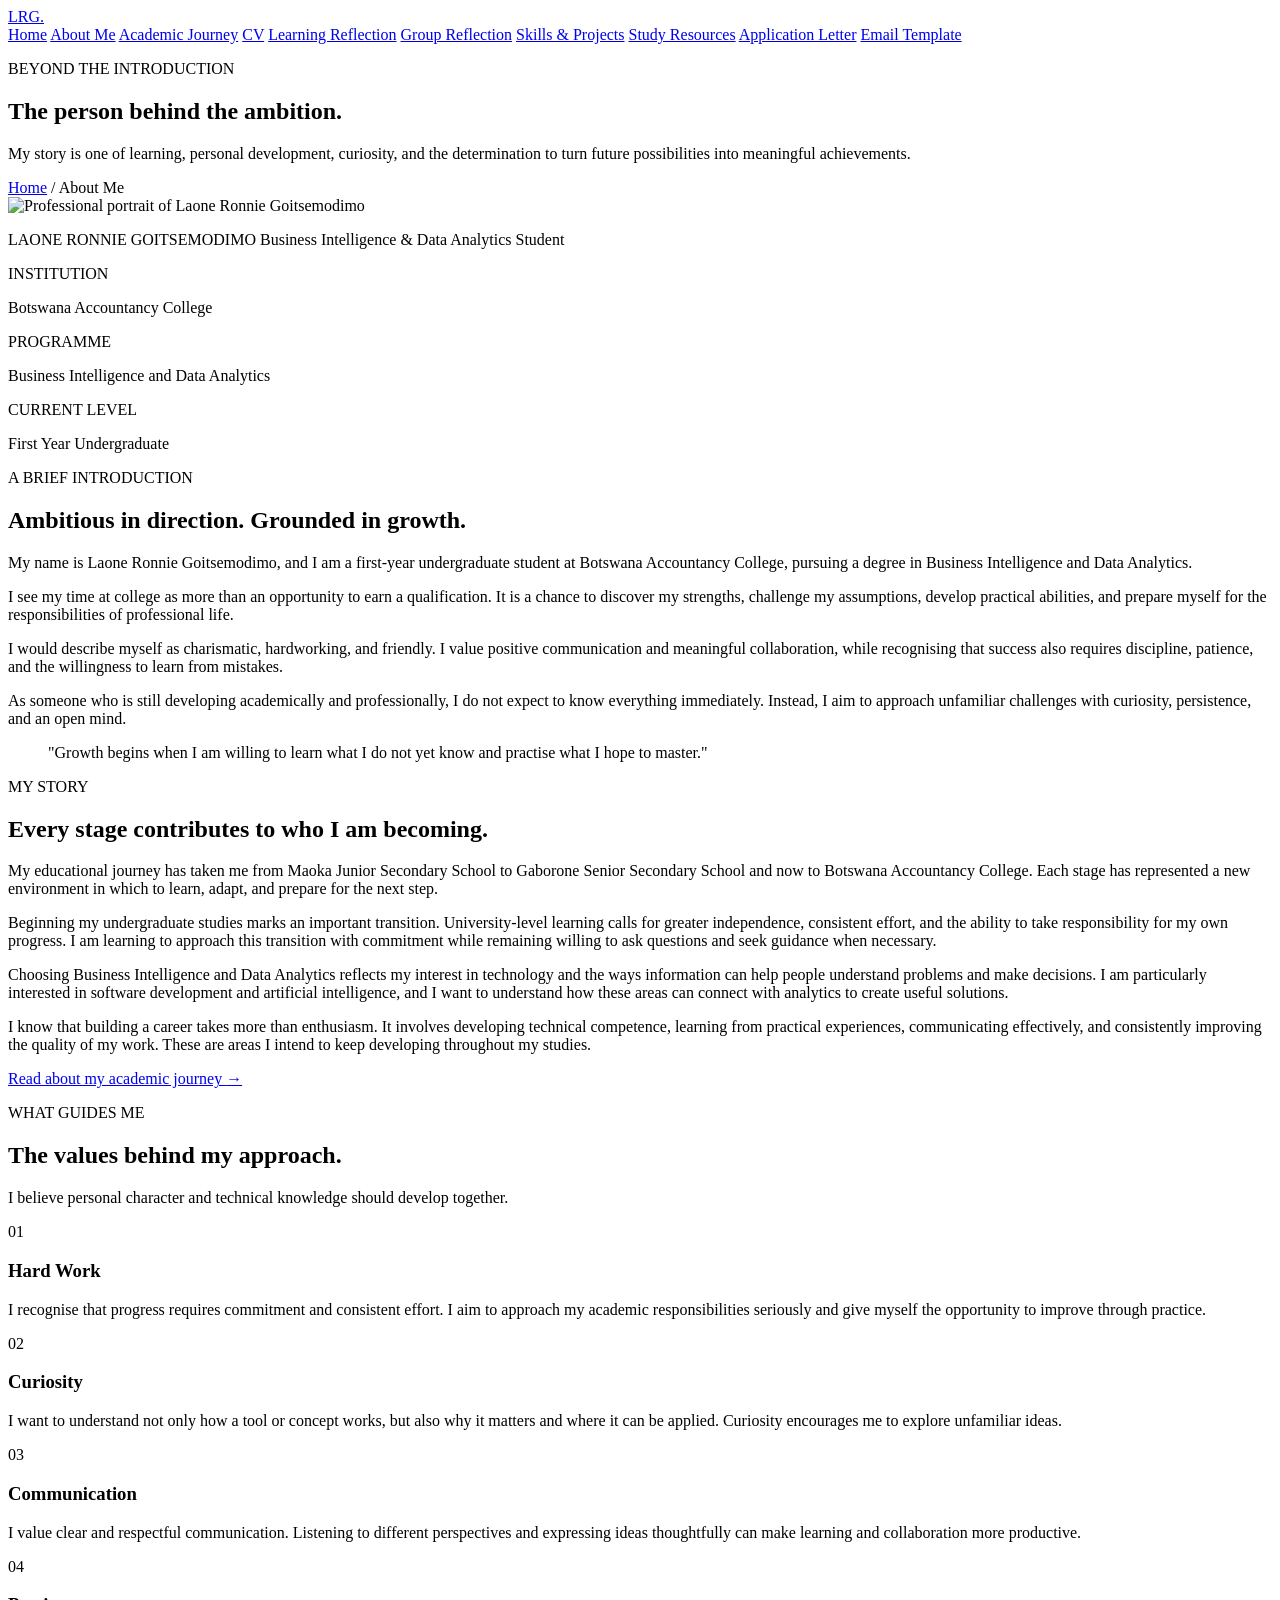
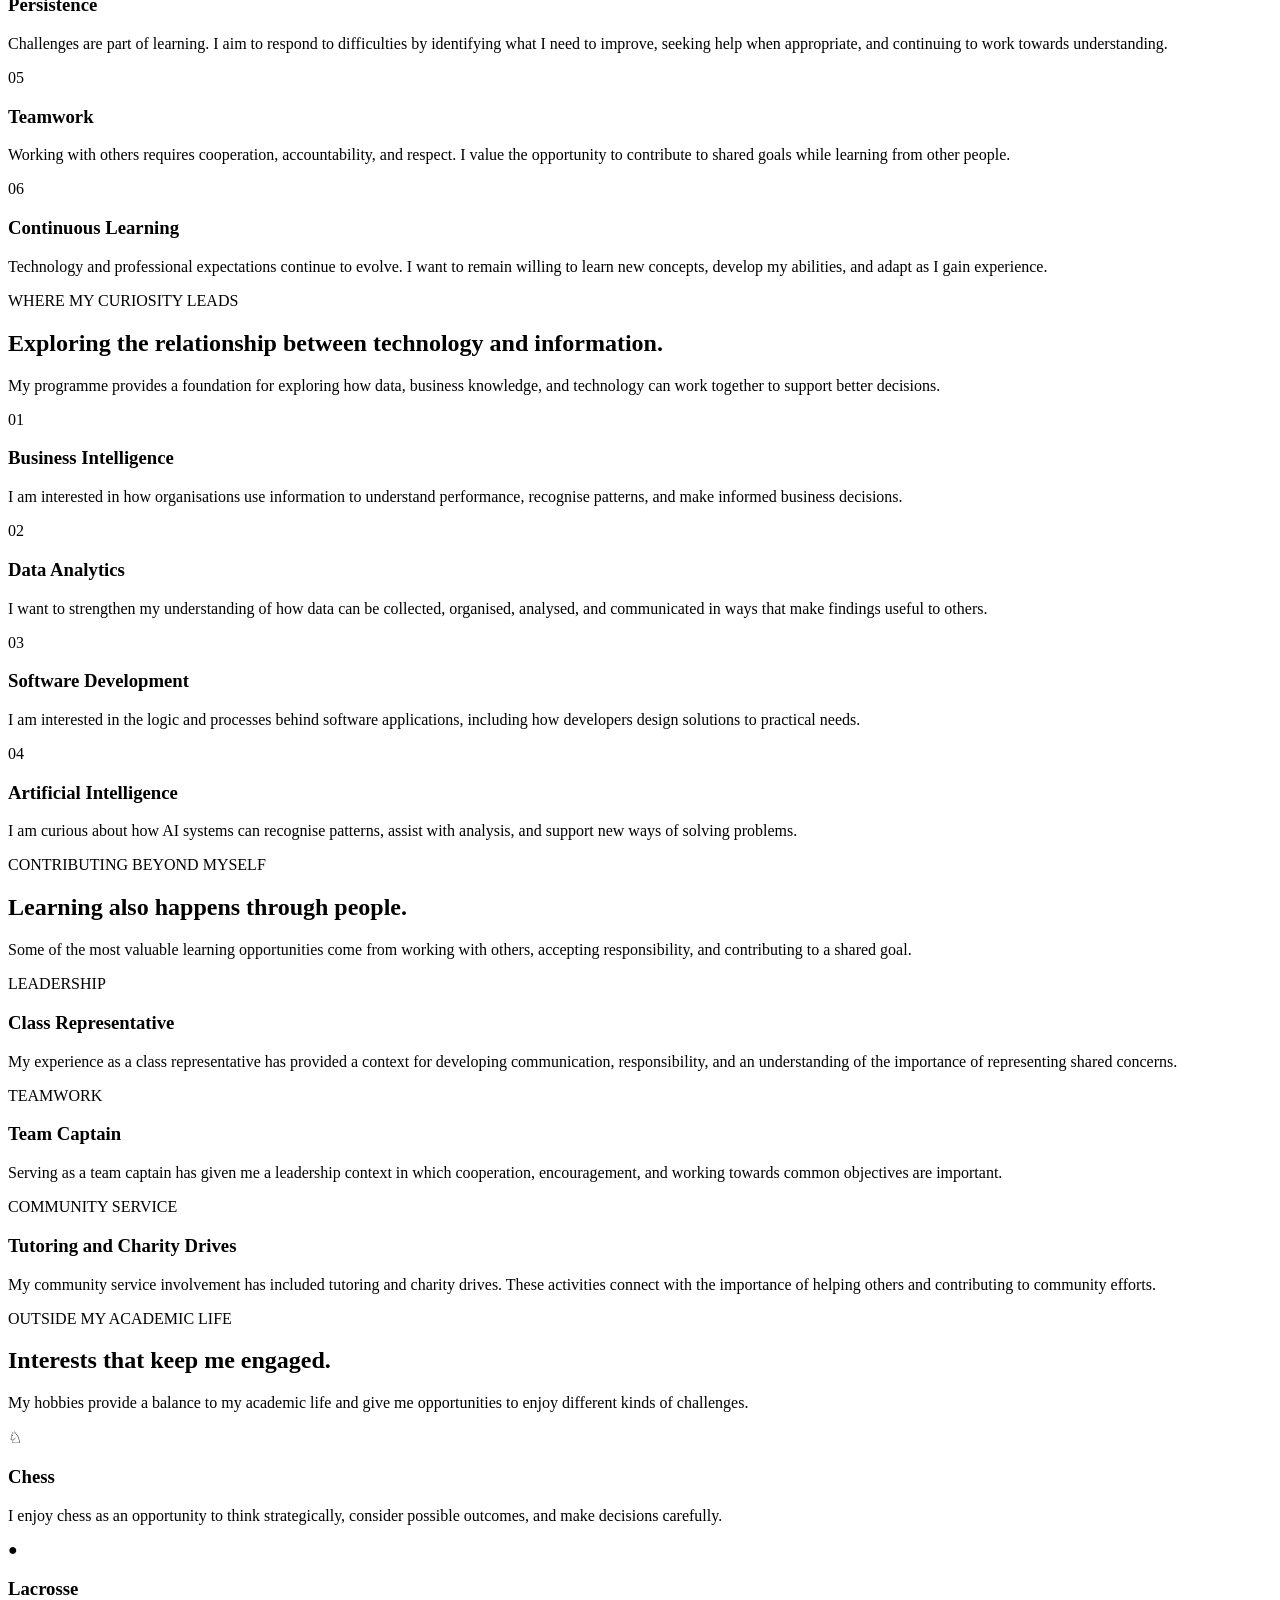
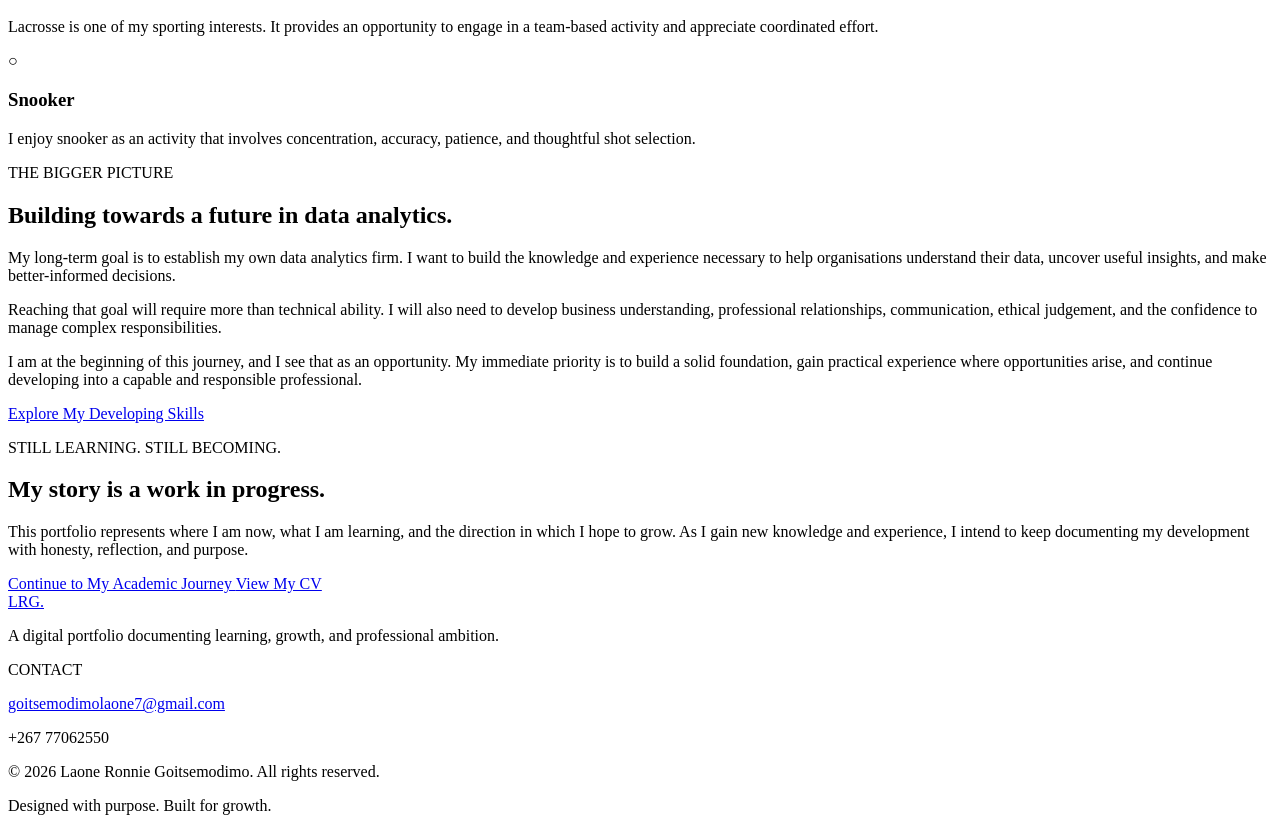
==== about.html @ b662e163 "Create about.html" ====
<!DOCTYPE html>
<html lang="en">
<head>
    <meta charset="UTF-8">
    <meta name="viewport" content="width=device-width, initial-scale=1.0">

    <meta name="description"
          content="Learn more about Laone Ronnie Goitsemodimo, his background, values, education, interests, leadership, and ambitions in data analytics.">

    <meta name="author" content="Laone Ronnie Goitsemodimo">

    <title>About Me | Laone R. Goitsemodimo</title>

    <link rel="stylesheet" href="style.css">
</head>

<body>

    <!-- ================= HEADER & NAVIGATION ================= -->

    <header class="site-header">

        <div class="container header-container">

            <a href="index.html" class="brand" aria-label="Laone Goitsemodimo Home">
                LRG<span>.</span>
            </a>

            <nav class="main-navigation" aria-label="Main navigation">

                <a href="index.html">Home</a>
                <a href="about.html" class="active" aria-current="page">About Me</a>
                <a href="academic-journey.html">Academic Journey</a>
                <a href="cv.html">CV</a>
                <a href="blog.html">Learning Reflection</a>
                <a href="group-reflection.html">Group Reflection</a>
                <a href="skills-projects.html">Skills &amp; Projects</a>
                <a href="study-resources.html">Study Resources</a>
                <a href="application-letter.html">Application Letter</a>
                <a href="email-template.html">Email Template</a>

            </nav>

        </div>

    </header>


    <!-- ================= PAGE INTRODUCTION ================= -->

    <main>

        <section class="page-hero about-hero">

            <div class="container">

                <p class="eyebrow">BEYOND THE INTRODUCTION</p>

                <h1>
                    The person behind
                    <span>the ambition.</span>
                </h1>

                <p class="page-intro">
                    My story is one of learning, personal development,
                    curiosity, and the determination to turn future
                    possibilities into meaningful achievements.
                </p>

                <div class="breadcrumb">
                    <a href="index.html">Home</a>
                    <span aria-hidden="true">/</span>
                    <span>About Me</span>
                </div>

            </div>

        </section>


        <!-- ================= PERSONAL PROFILE ================= -->

        <section class="section about-profile-section">

            <div class="container about-profile-grid">

                <div class="about-photo-column">

                    <div class="about-photo-frame">

                        <img
                            src="images/laone-profile.jpg"
                            alt="Professional portrait of Laone Ronnie Goitsemodimo"
                            class="profile-image"
                        >

                    </div>

                    <div class="photo-caption">

                        <span class="gold-line"></span>

                        <p>
                            LAONE RONNIE GOITSEMODIMO
                            <span>Business Intelligence &amp; Data Analytics Student</span>
                        </p>

                    </div>

                    <div class="profile-facts">

                        <div class="profile-fact">
                            <span class="fact-label">INSTITUTION</span>
                            <p>Botswana Accountancy College</p>
                        </div>

                        <div class="profile-fact">
                            <span class="fact-label">PROGRAMME</span>
                            <p>Business Intelligence and Data Analytics</p>
                        </div>

                        <div class="profile-fact">
                            <span class="fact-label">CURRENT LEVEL</span>
                            <p>First Year Undergraduate</p>
                        </div>

                    </div>

                </div>


                <div class="about-profile-content">

                    <p class="eyebrow">A BRIEF INTRODUCTION</p>

                    <h2>
                        Ambitious in direction.
                        <span>Grounded in growth.</span>
                    </h2>

                    <p>
                        My name is Laone Ronnie Goitsemodimo, and I am a
                        first-year undergraduate student at Botswana
                        Accountancy College, pursuing a degree in Business
                        Intelligence and Data Analytics.
                    </p>

                    <p>
                        I see my time at college as more than an opportunity
                        to earn a qualification. It is a chance to discover
                        my strengths, challenge my assumptions, develop
                        practical abilities, and prepare myself for the
                        responsibilities of professional life.
                    </p>

                    <p>
                        I would describe myself as charismatic, hardworking,
                        and friendly. I value positive communication and
                        meaningful collaboration, while recognising that
                        success also requires discipline, patience, and the
                        willingness to learn from mistakes.
                    </p>

                    <p>
                        As someone who is still developing academically and
                        professionally, I do not expect to know everything
                        immediately. Instead, I aim to approach unfamiliar
                        challenges with curiosity, persistence, and an
                        open mind.
                    </p>

                    <blockquote class="about-quote">
                        "Growth begins when I am willing to learn what
                        I do not yet know and practise what I hope to master."
                    </blockquote>

                </div>

            </div>

        </section>


        <!-- ================= MY STORY ================= -->

        <section class="section story-section">

            <div class="container story-container">

                <div class="section-heading">

                    <p class="eyebrow">MY STORY</p>

                    <h2>
                        Every stage contributes
                        <span>to who I am becoming.</span>
                    </h2>

                </div>

                <div class="story-content">

                    <p>
                        My educational journey has taken me from Maoka Junior
                        Secondary School to Gaborone Senior Secondary School
                        and now to Botswana Accountancy College. Each stage
                        has represented a new environment in which to learn,
                        adapt, and prepare for the next step.
                    </p>

                    <p>
                        Beginning my undergraduate studies marks an important
                        transition. University-level learning calls for
                        greater independence, consistent effort, and the
                        ability to take responsibility for my own progress.
                        I am learning to approach this transition with
                        commitment while remaining willing to ask questions
                        and seek guidance when necessary.
                    </p>

                    <p>
                        Choosing Business Intelligence and Data Analytics
                        reflects my interest in technology and the ways
                        information can help people understand problems
                        and make decisions. I am particularly interested
                        in software development and artificial intelligence,
                        and I want to understand how these areas can connect
                        with analytics to create useful solutions.
                    </p>

                    <p>
                        I know that building a career takes more than
                        enthusiasm. It involves developing technical
                        competence, learning from practical experiences,
                        communicating effectively, and consistently
                        improving the quality of my work. These are areas
                        I intend to keep developing throughout my studies.
                    </p>

                    <a href="academic-journey.html" class="text-link">
                        Read about my academic journey
                        <span aria-hidden="true">&rarr;</span>
                    </a>

                </div>

            </div>

        </section>


        <!-- ================= PERSONAL VALUES ================= -->

        <section class="section values-section">

            <div class="container">

                <div class="section-header">

                    <div>

                        <p class="eyebrow">WHAT GUIDES ME</p>

                        <h2>
                            The values behind
                            <span>my approach.</span>
                        </h2>

                    </div>

                    <p class="section-intro">
                        I believe personal character and technical knowledge
                        should develop together.
                    </p>

                </div>


                <div class="values-grid">

                    <article class="value-card">

                        <span class="value-number">01</span>

                        <h3>Hard Work</h3>

                        <p>
                            I recognise that progress requires commitment
                            and consistent effort. I aim to approach my
                            academic responsibilities seriously and give
                            myself the opportunity to improve through practice.
                        </p>

                    </article>


                    <article class="value-card">

                        <span class="value-number">02</span>

                        <h3>Curiosity</h3>

                        <p>
                            I want to understand not only how a tool or
                            concept works, but also why it matters and
                            where it can be applied. Curiosity encourages
                            me to explore unfamiliar ideas.
                        </p>

                    </article>


                    <article class="value-card">

                        <span class="value-number">03</span>

                        <h3>Communication</h3>

                        <p>
                            I value clear and respectful communication.
                            Listening to different perspectives and
                            expressing ideas thoughtfully can make
                            learning and collaboration more productive.
                        </p>

                    </article>


                    <article class="value-card">

                        <span class="value-number">04</span>

                        <h3>Persistence</h3>

                        <p>
                            Challenges are part of learning. I aim to
                            respond to difficulties by identifying what
                            I need to improve, seeking help when appropriate,
                            and continuing to work towards understanding.
                        </p>

                    </article>


                    <article class="value-card">

                        <span class="value-number">05</span>

                        <h3>Teamwork</h3>

                        <p>
                            Working with others requires cooperation,
                            accountability, and respect. I value the
                            opportunity to contribute to shared goals
                            while learning from other people.
                        </p>

                    </article>


                    <article class="value-card">

                        <span class="value-number">06</span>

                        <h3>Continuous Learning</h3>

                        <p>
                            Technology and professional expectations
                            continue to evolve. I want to remain willing
                            to learn new concepts, develop my abilities,
                            and adapt as I gain experience.
                        </p>

                    </article>

                </div>

            </div>

        </section>


        <!-- ================= ACADEMIC & TECHNICAL INTERESTS ================= -->

        <section class="section interests-detail-section">

            <div class="container interests-detail-grid">

                <div class="interests-detail-heading">

                    <p class="eyebrow">WHERE MY CURIOSITY LEADS</p>

                    <h2>
                        Exploring the relationship between
                        <span>technology and information.</span>
                    </h2>

                    <p>
                        My programme provides a foundation for exploring
                        how data, business knowledge, and technology can
                        work together to support better decisions.
                    </p>

                </div>


                <div class="interest-detail-list">

                    <article class="interest-detail">

                        <div class="detail-marker">01</div>

                        <div>

                            <h3>Business Intelligence</h3>

                            <p>
                                I am interested in how organisations use
                                information to understand performance,
                                recognise patterns, and make informed
                                business decisions.
                            </p>

                        </div>

                    </article>


                    <article class="interest-detail">

                        <div class="detail-marker">02</div>

                        <div>

                            <h3>Data Analytics</h3>

                            <p>
                                I want to strengthen my understanding of
                                how data can be collected, organised,
                                analysed, and communicated in ways that
                                make findings useful to others.
                            </p>

                        </div>

                    </article>


                    <article class="interest-detail">

                        <div class="detail-marker">03</div>

                        <div>

                            <h3>Software Development</h3>

                            <p>
                                I am interested in the logic and processes
                                behind software applications, including
                                how developers design solutions to
                                practical needs.
                            </p>

                        </div>

                    </article>


                    <article class="interest-detail">

                        <div class="detail-marker">04</div>

                        <div>

                            <h3>Artificial Intelligence</h3>

                            <p>
                                I am curious about how AI systems can
                                recognise patterns, assist with analysis,
                                and support new ways of solving problems.
                            </p>

                        </div>

                    </article>

                </div>

            </div>

        </section>


        <!-- ================= LEADERSHIP & COMMUNITY ================= -->

        <section class="section contribution-section">

            <div class="container contribution-grid">

                <div class="contribution-intro">

                    <p class="eyebrow">CONTRIBUTING BEYOND MYSELF</p>

                    <h2>
                        Learning also happens
                        <span>through people.</span>
                    </h2>

                    <p>
                        Some of the most valuable learning opportunities
                        come from working with others, accepting
                        responsibility, and contributing to a shared goal.
                    </p>

                </div>


                <div class="contribution-cards">

                    <article class="contribution-card">

                        <span class="contribution-tag">LEADERSHIP</span>

                        <h3>Class Representative</h3>

                        <p>
                            My experience as a class representative has
                            provided a context for developing communication,
                            responsibility, and an understanding of the
                            importance of representing shared concerns.
                        </p>

                    </article>


                    <article class="contribution-card">

                        <span class="contribution-tag">TEAMWORK</span>

                        <h3>Team Captain</h3>

                        <p>
                            Serving as a team captain has given me a
                            leadership context in which cooperation,
                            encouragement, and working towards common
                            objectives are important.
                        </p>

                    </article>


                    <article class="contribution-card">

                        <span class="contribution-tag">COMMUNITY SERVICE</span>

                        <h3>Tutoring and Charity Drives</h3>

                        <p>
                            My community service involvement has included
                            tutoring and charity drives. These activities
                            connect with the importance of helping others
                            and contributing to community efforts.
                        </p>

                    </article>

                </div>

            </div>

        </section>


        <!-- ================= PERSONAL INTERESTS ================= -->

        <section class="section personal-interests-section">

            <div class="container">

                <div class="section-heading">

                    <p class="eyebrow">OUTSIDE MY ACADEMIC LIFE</p>

                    <h2>
                        Interests that keep
                        <span>me engaged.</span>
                    </h2>

                    <p class="section-intro">
                        My hobbies provide a balance to my academic life
                        and give me opportunities to enjoy different
                        kinds of challenges.
                    </p>

                </div>


                <div class="personal-hobbies-grid">

                    <article class="personal-hobby-card">

                        <div class="hobby-symbol" aria-hidden="true">
                            &#9816;
                        </div>

                        <h3>Chess</h3>

                        <p>
                            I enjoy chess as an opportunity to think
                            strategically, consider possible outcomes,
                            and make decisions carefully.
                        </p>

                    </article>


                    <article class="personal-hobby-card">

                        <div class="hobby-symbol" aria-hidden="true">
                            &#9679;
                        </div>

                        <h3>Lacrosse</h3>

                        <p>
                            Lacrosse is one of my sporting interests.
                            It provides an opportunity to engage in a
                            team-based activity and appreciate coordinated
                            effort.
                        </p>

                    </article>


                    <article class="personal-hobby-card">

                        <div class="hobby-symbol" aria-hidden="true">
                            &#9675;
                        </div>

                        <h3>Snooker</h3>

                        <p>
                            I enjoy snooker as an activity that involves
                            concentration, accuracy, patience, and
                            thoughtful shot selection.
                        </p>

                    </article>

                </div>

            </div>

        </section>


        <!-- ================= FUTURE AMBITIONS ================= -->

        <section class="career-section about-career-section">

            <div class="container career-container">

                <div class="career-label">
                    <span class="gold-line"></span>
                    <p>THE BIGGER PICTURE</p>
                </div>

                <h2>
                    Building towards a future
                    <span>in data analytics.</span>
                </h2>

                <p>
                    My long-term goal is to establish my own data analytics
                    firm. I want to build the knowledge and experience
                    necessary to help organisations understand their data,
                    uncover useful insights, and make better-informed
                    decisions.
                </p>

                <p>
                    Reaching that goal will require more than technical
                    ability. I will also need to develop business
                    understanding, professional relationships, communication,
                    ethical judgement, and the confidence to manage
                    complex responsibilities.
                </p>

                <p>
                    I am at the beginning of this journey, and I see that
                    as an opportunity. My immediate priority is to build
                    a solid foundation, gain practical experience where
                    opportunities arise, and continue developing into
                    a capable and responsible professional.
                </p>

                <a href="skills-projects.html" class="btn btn-light">
                    Explore My Developing Skills
                </a>

            </div>

        </section>


        <!-- ================= CLOSING STATEMENT ================= -->

        <section class="section closing-section">

            <div class="container closing-container">

                <p class="eyebrow">STILL LEARNING. STILL BECOMING.</p>

                <h2>
                    My story is a work in progress.
                </h2>

                <p>
                    This portfolio represents where I am now, what I am
                    learning, and the direction in which I hope to grow.
                    As I gain new knowledge and experience, I intend to
                    keep documenting my development with honesty,
                    reflection, and purpose.
                </p>

                <div class="closing-actions">

                    <a href="academic-journey.html" class="btn btn-primary">
                        Continue to My Academic Journey
                    </a>

                    <a href="cv.html" class="btn btn-secondary">
                        View My CV
                    </a>

                </div>

            </div>

        </section>

    </main>


    <!-- ================= FOOTER ================= -->

    <footer class="site-footer">

        <div class="container footer-container">

            <div class="footer-brand">

                <a href="index.html" class="brand">
                    LRG<span>.</span>
                </a>

                <p>
                    A digital portfolio documenting learning,
                    growth, and professional ambition.
                </p>

            </div>


            <div class="footer-contact">

                <p class="footer-label">CONTACT</p>

                <a href="mailto:goitsemodimolaone7@gmail.com">
                    goitsemodimolaone7@gmail.com
                </a>

                <p>+267 77062550</p>

            </div>


            <div class="footer-bottom">

                <p>
                    &copy; <span id="current-year">2026</span>
                    Laone Ronnie Goitsemodimo. All rights reserved.
                </p>

                <p>
                    Designed with purpose. Built for growth.
                </p>

            </div>

        </div>

    </footer>


    <!-- Updates the copyright year automatically. -->

    <script>
        document.getElementById("current-year").textContent =
            new Date().getFullYear();
    </script>

</body>
</html>
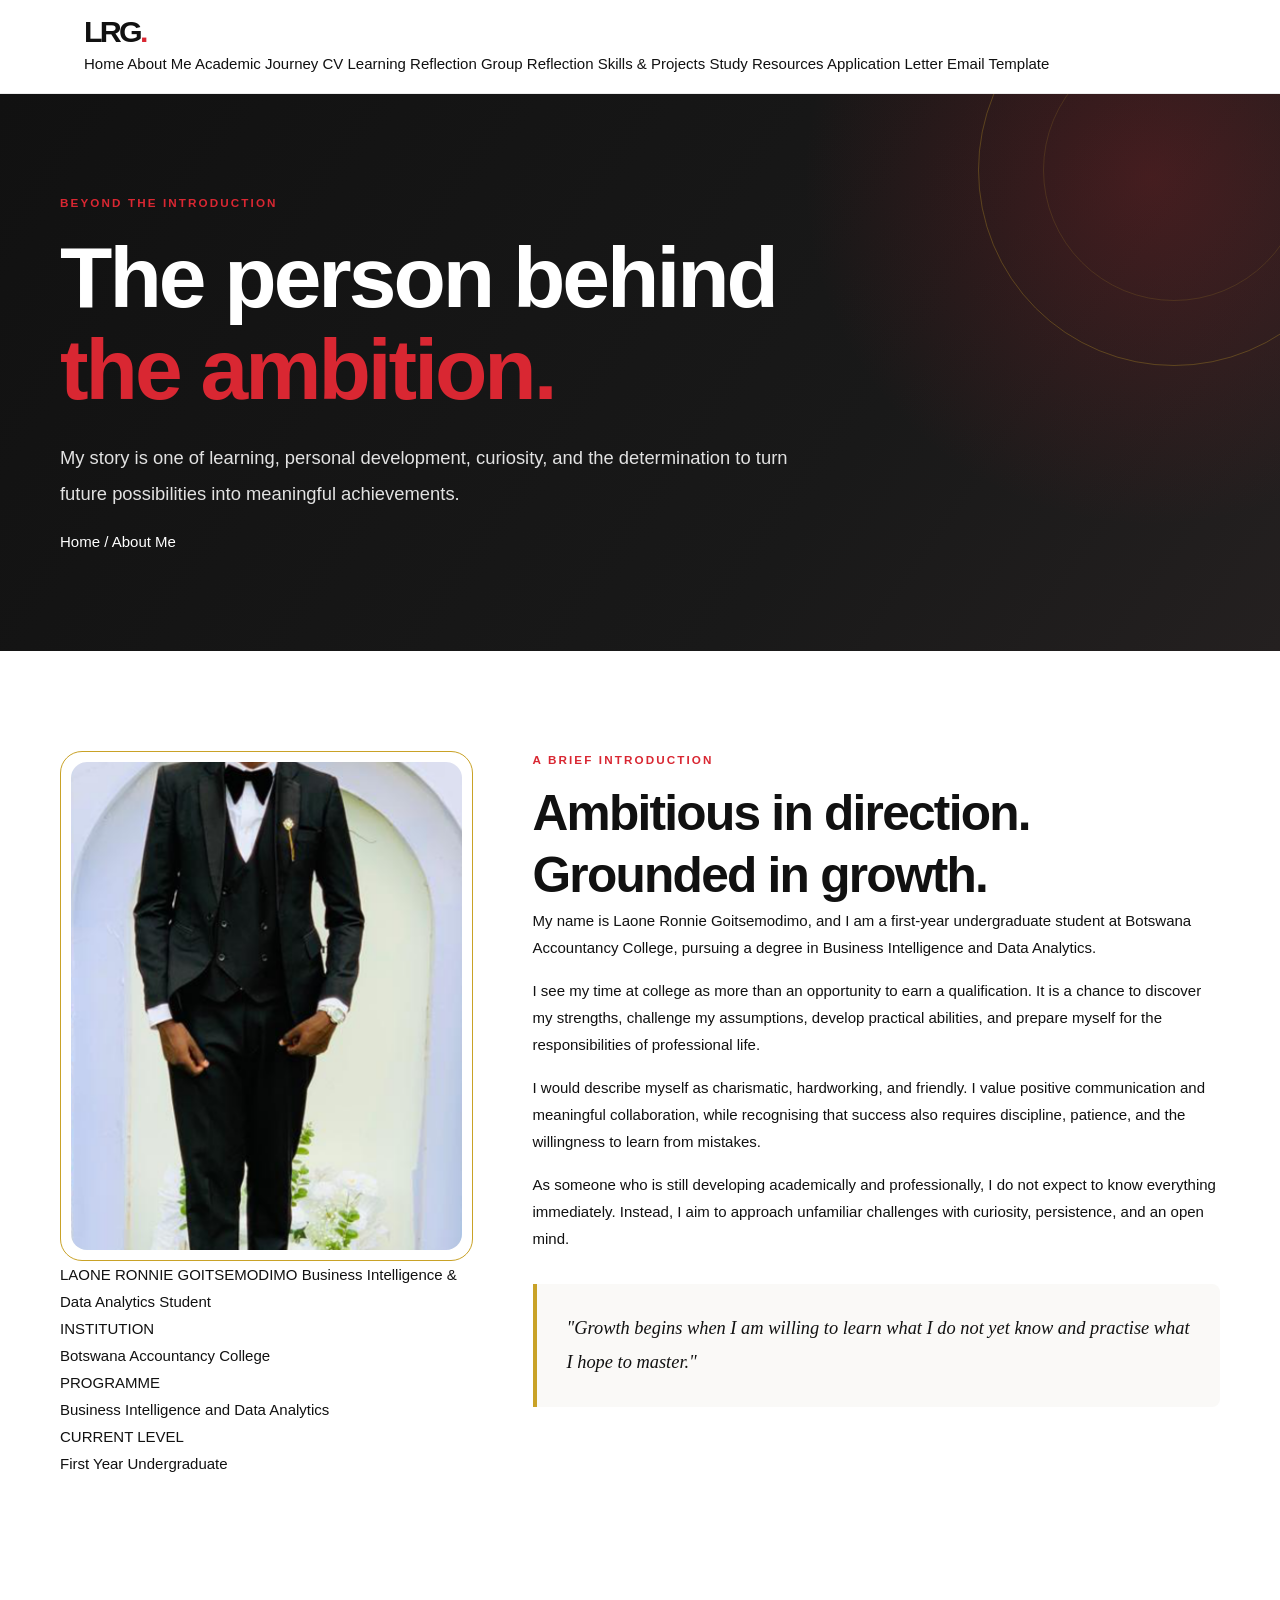
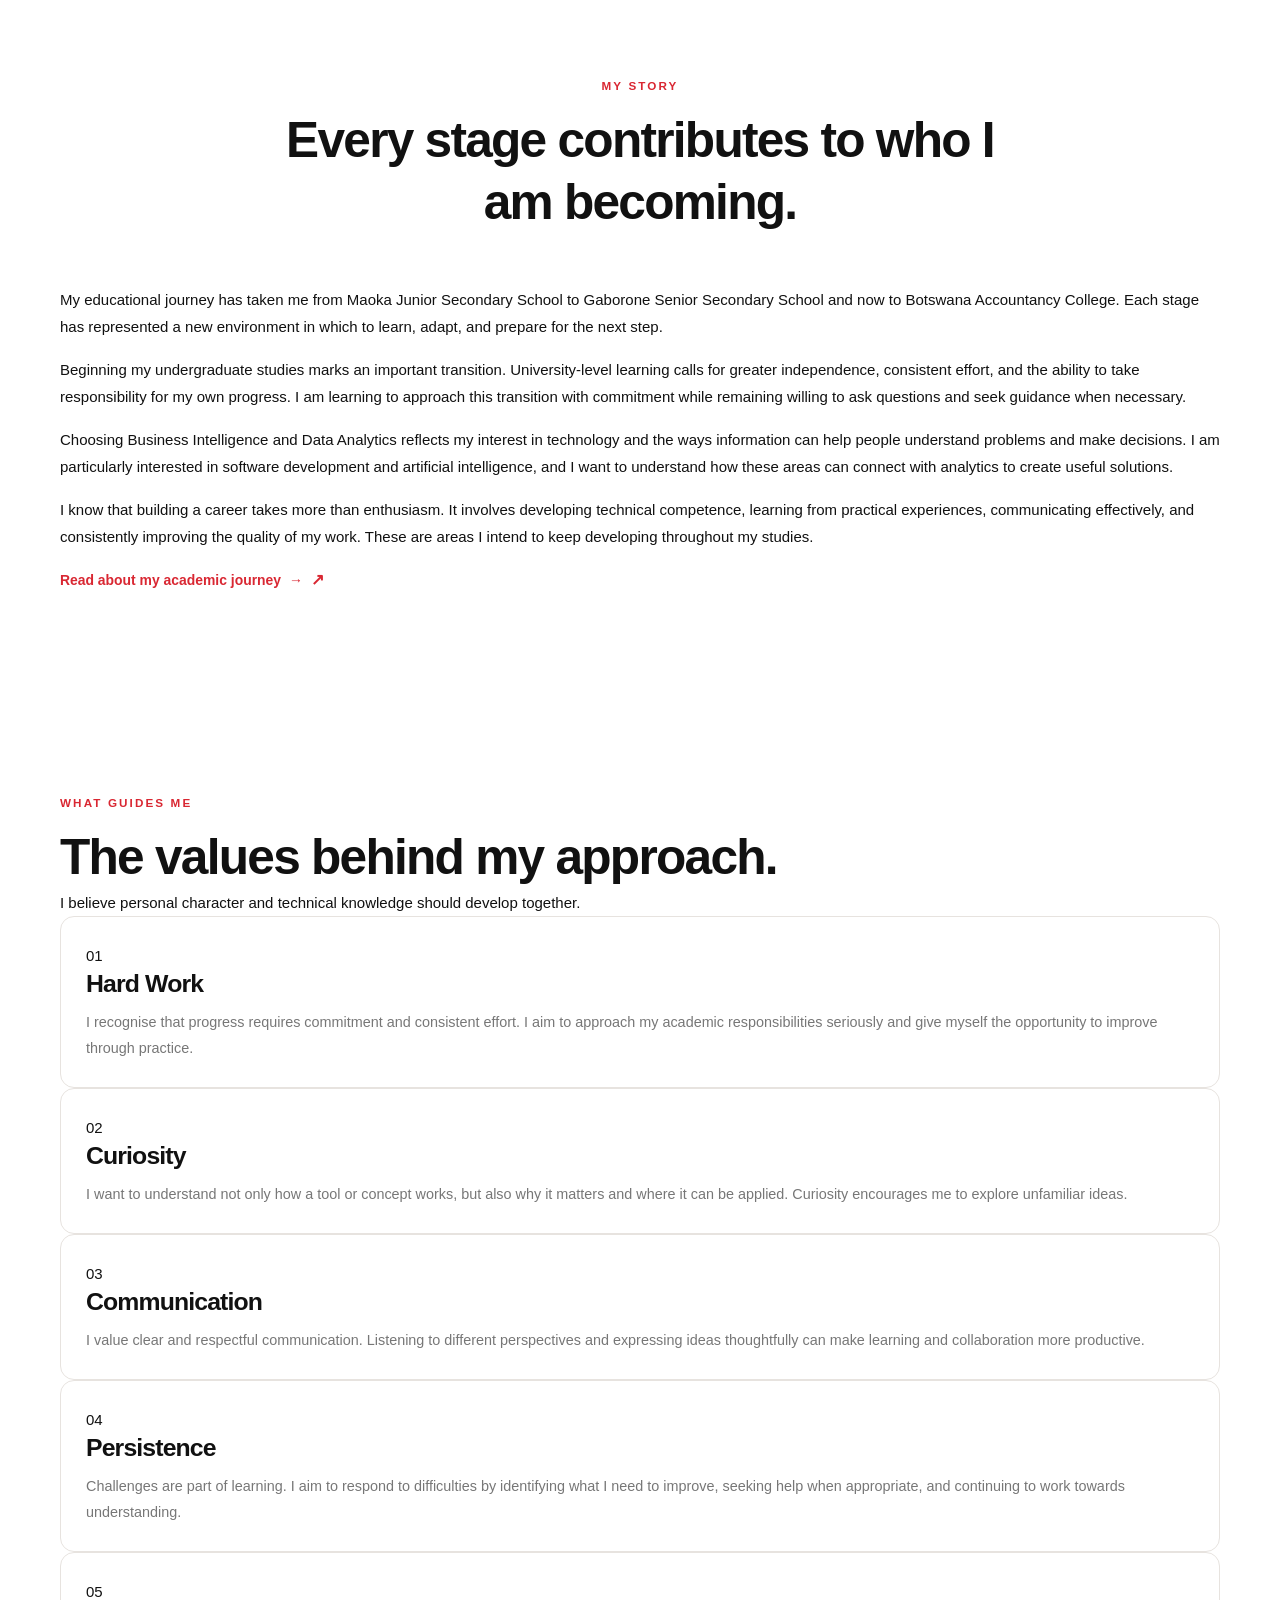
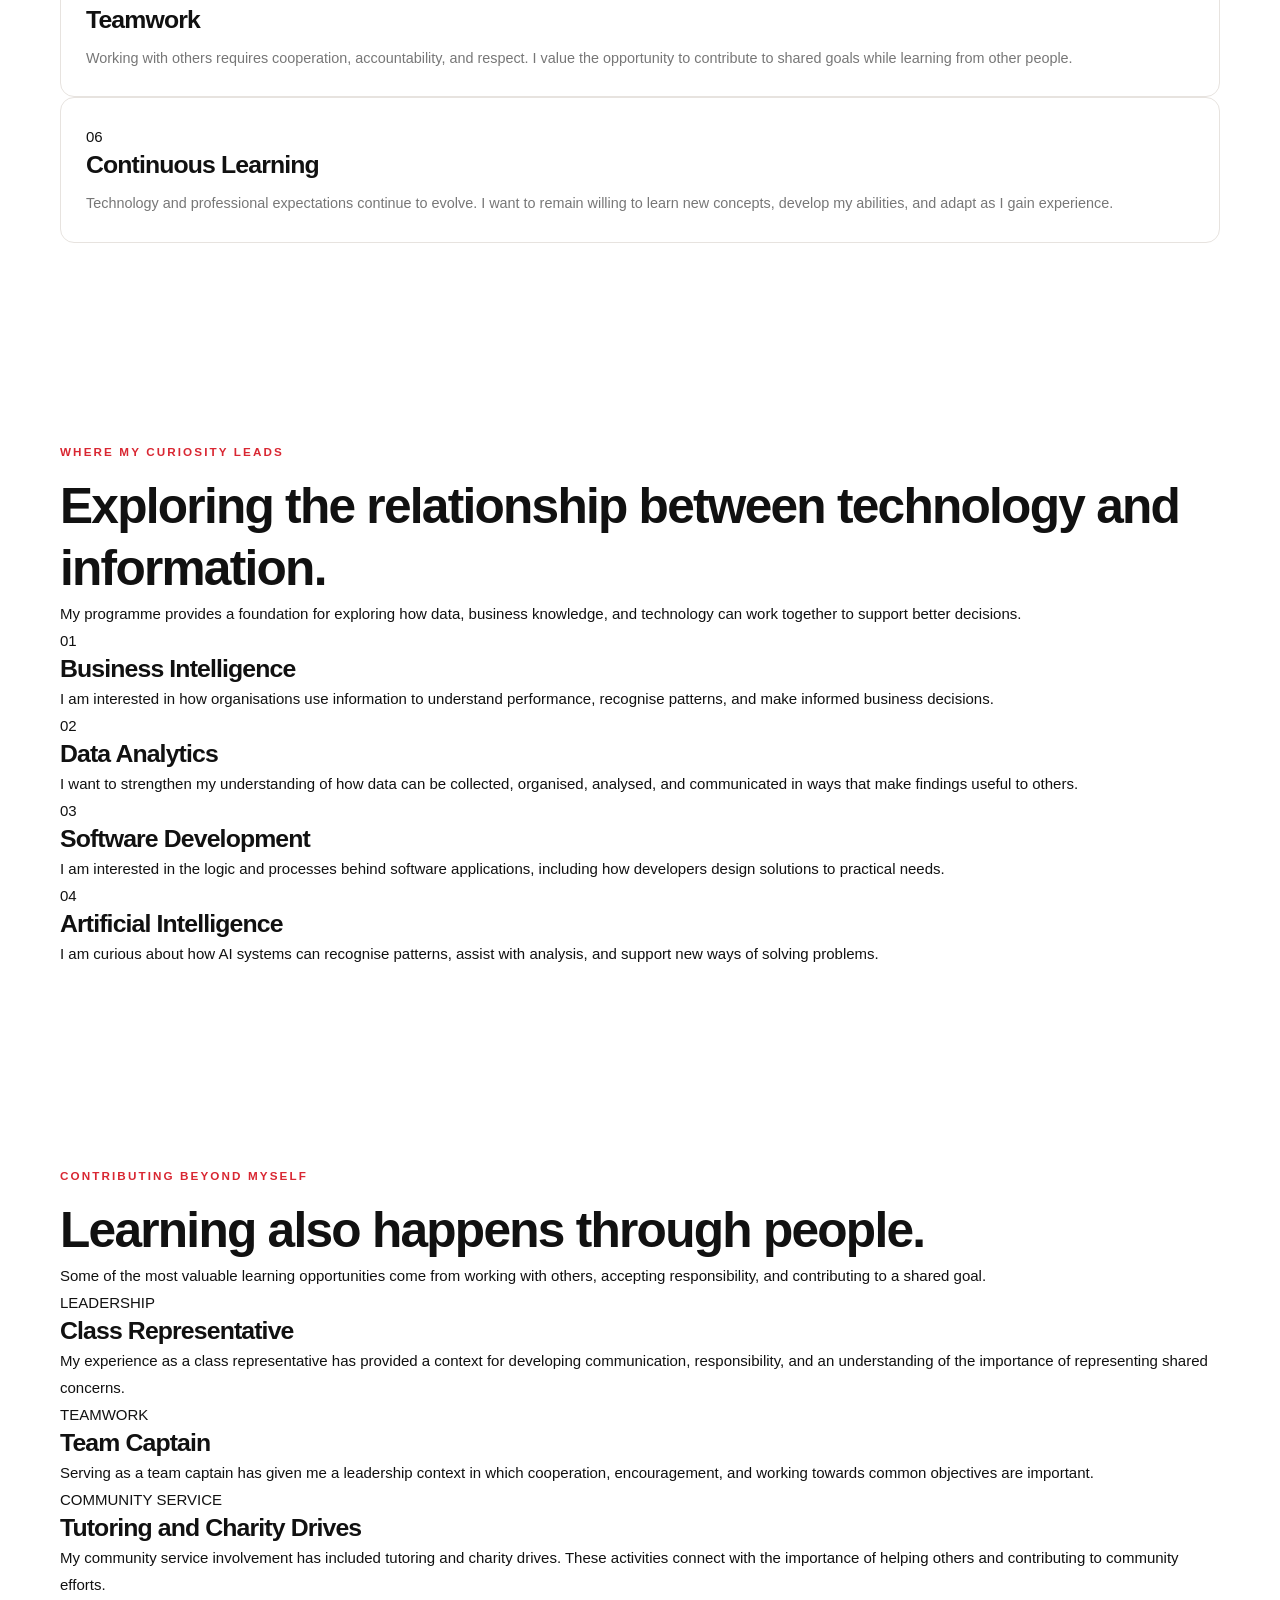
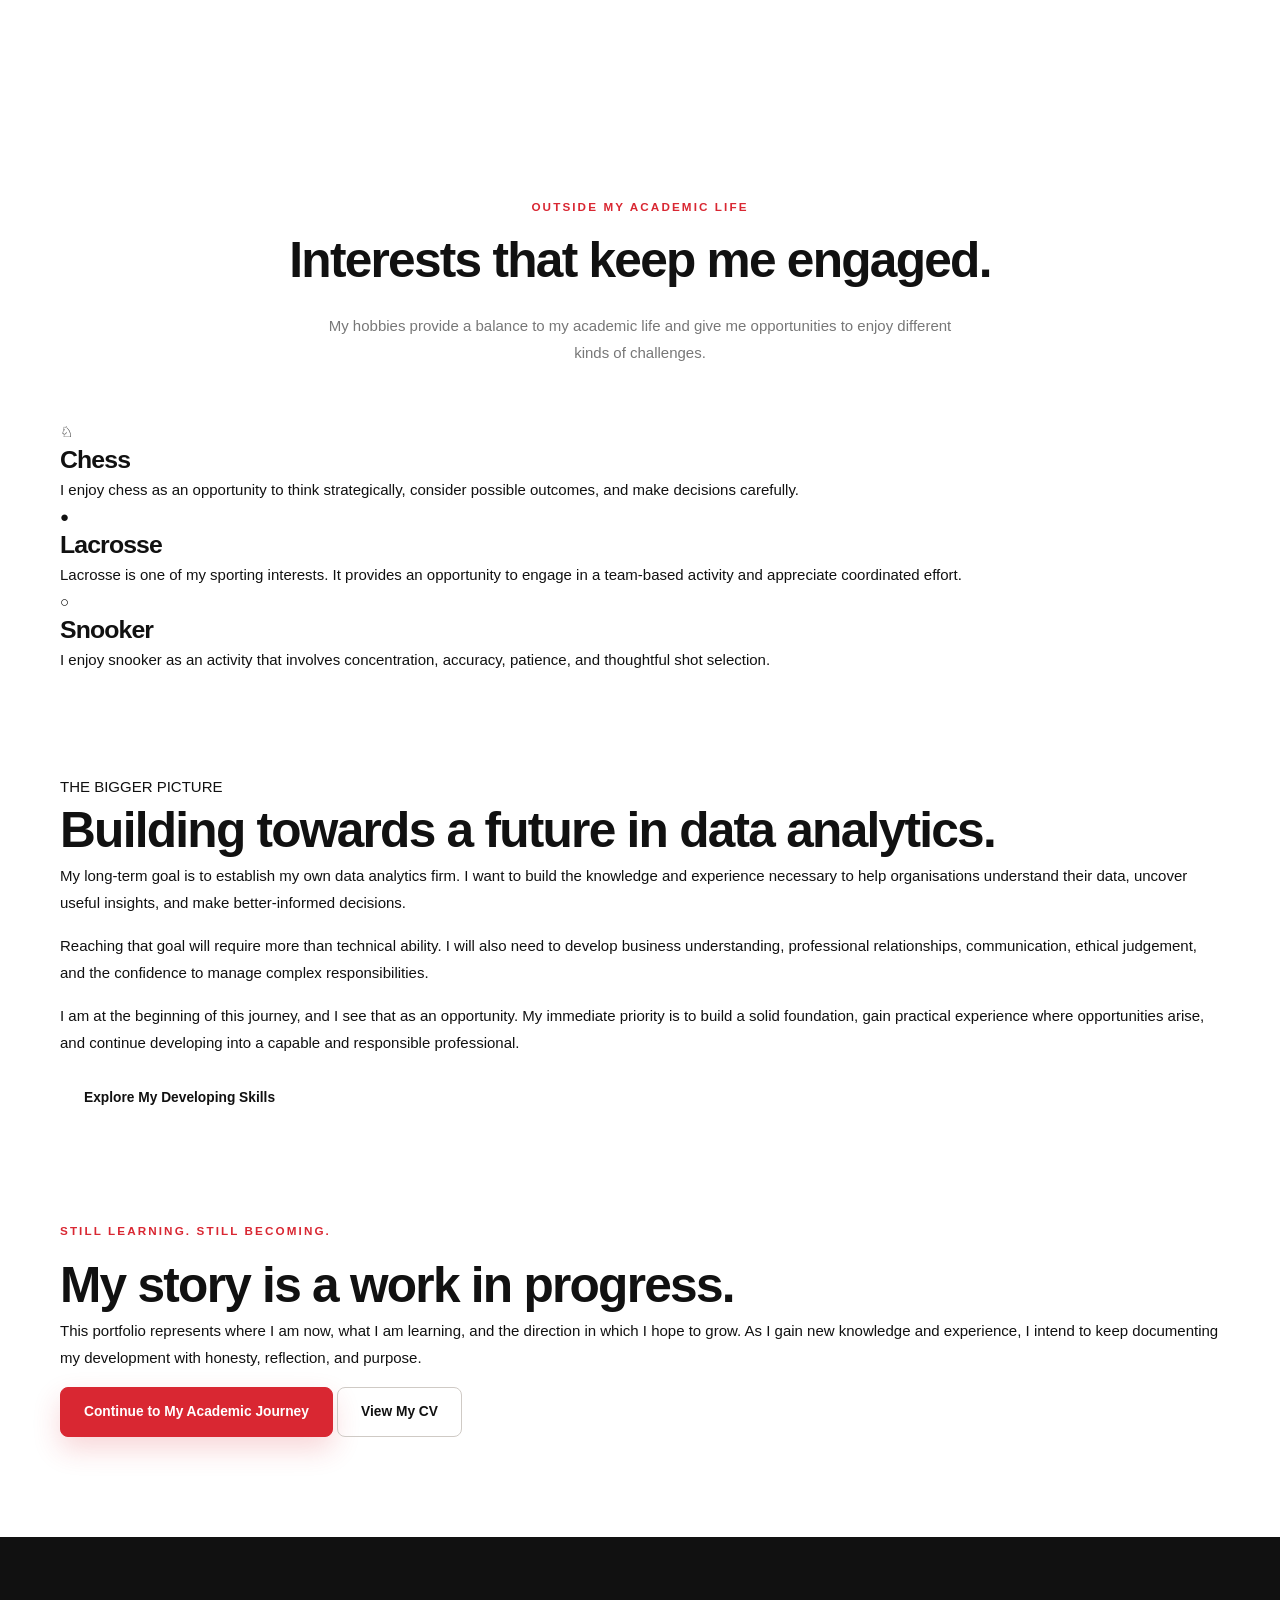
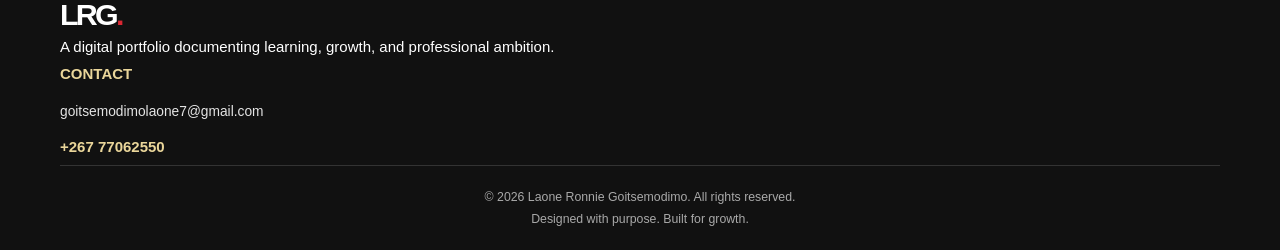
==== commit 3a4348ae: "Update profile image source in about.html" ====
--- a/about.html
+++ b/about.html
@@ -90,7 +90,7 @@
                     <div class="about-photo-frame">
 
                         <img
-                            src="images/laone-profile.jpg"
+                            src="images/ronzo2.PNG"
                             alt="Professional portrait of Laone Ronnie Goitsemodimo"
                             class="profile-image"
                         >
--- a/style.css
+++ b/style.css
@@ -0,0 +1,2324 @@
+
+/* =========================================================
+   LAONE RONNIE GOITSEMODIMO
+   PROFESSIONAL DIGITAL PORTFOLIO
+   RED · WHITE · BLACK · GOLD
+   Shared stylesheet for all ten HTML pages
+========================================================= */
+
+
+/* =========================================================
+   01. DESIGN SYSTEM AND RESET
+========================================================= */
+
+:root {
+    --black: #111111;
+    --black-soft: #191919;
+    --black-card: #202020;
+    --red: #d92732;
+    --red-dark: #ad1721;
+    --red-light: #fff0f1;
+    --white: #ffffff;
+    --off-white: #faf9f7;
+    --grey-light: #f0efed;
+    --grey: #777777;
+    --grey-dark: #444444;
+    --gold: #c9a227;
+    --gold-light: #ead69a;
+    --border: #e7e3df;
+
+    --font-main: "Manrope", "Segoe UI", Arial, sans-serif;
+    --font-display: "Playfair Display", Georgia, serif;
+
+    --container: 1160px;
+    --radius-small: 8px;
+    --radius-medium: 14px;
+    --radius-large: 22px;
+
+    --shadow-soft: 0 8px 30px rgba(17, 17, 17, 0.06);
+    --shadow-card: 0 14px 40px rgba(17, 17, 17, 0.09);
+    --shadow-red: 0 12px 28px rgba(217, 39, 50, 0.19);
+
+    --transition: 0.25s ease;
+}
+
+* {
+    margin: 0;
+    padding: 0;
+    box-sizing: border-box;
+}
+
+html {
+    scroll-behavior: smooth;
+    scroll-padding-top: 100px;
+}
+
+body {
+    font-family: var(--font-main);
+    color: var(--black);
+    background: var(--white);
+    font-size: 15px;
+    line-height: 1.8;
+    overflow-wrap: break-word;
+    -webkit-font-smoothing: antialiased;
+}
+
+body,
+button,
+input,
+textarea,
+select {
+    font-family: var(--font-main);
+}
+
+img {
+    display: block;
+    max-width: 100%;
+    height: auto;
+}
+
+a {
+    color: inherit;
+    text-decoration: none;
+    transition:
+        color var(--transition),
+        background-color var(--transition),
+        border-color var(--transition),
+        transform var(--transition);
+}
+
+button,
+input,
+textarea,
+select {
+    font: inherit;
+}
+
+button,
+a {
+    -webkit-tap-highlight-color: transparent;
+}
+
+ul,
+ol {
+    padding-left: 1.3rem;
+}
+
+li {
+    margin-bottom: 0.45rem;
+}
+
+p {
+    margin-bottom: 1rem;
+}
+
+p:last-child {
+    margin-bottom: 0;
+}
+
+h1,
+h2,
+h3,
+h4 {
+    color: var(--black);
+    line-height: 1.25;
+    font-weight: 800;
+    letter-spacing: -0.035em;
+}
+
+h1 {
+    font-size: clamp(2.6rem, 6vw, 5.2rem);
+}
+
+h2 {
+    font-size: clamp(2rem, 4vw, 3.1rem);
+}
+
+h3 {
+    font-size: clamp(1.2rem, 2vw, 1.55rem);
+}
+
+h4 {
+    font-size: 1rem;
+    letter-spacing: -0.015em;
+}
+
+::selection {
+    color: var(--white);
+    background: var(--red);
+}
+
+:focus-visible {
+    outline: 3px solid var(--gold);
+    outline-offset: 4px;
+}
+
+.container {
+    width: min(var(--container), calc(100% - 48px));
+    margin-inline: auto;
+}
+
+.content-narrow {
+    width: min(780px, 100%);
+    margin-inline: auto;
+}
+
+.section {
+    padding: 100px 0;
+}
+
+.section-alt {
+    background: var(--off-white);
+}
+
+.section-dark {
+    color: var(--white);
+    background: var(--black);
+}
+
+.section-dark h2,
+.section-dark h3,
+.section-dark h4 {
+    color: var(--white);
+}
+
+.section-dark .section-heading > p:not(.eyebrow) {
+    color: #c7c7c7;
+}
+
+.section-dark .content-narrow {
+    color: #dedede;
+}
+
+.section-dark .eyebrow {
+    color: var(--gold-light);
+}
+
+.section-footnote {
+    margin-top: 30px;
+    color: var(--grey);
+    font-size: 0.84rem;
+    line-height: 1.8;
+}
+
+.section-dark .section-footnote {
+    color: #c0c0c0;
+}
+
+
+/* =========================================================
+   02. HEADER AND NAVIGATION
+========================================================= */
+
+.site-header {
+    position: sticky;
+    top: 0;
+    z-index: 1000;
+    display: flex;
+    align-items: center;
+    justify-content: space-between;
+    gap: 32px;
+    min-height: 82px;
+    padding: 16px max(24px, calc((100vw - var(--container)) / 2));
+    background: rgba(255, 255, 255, 0.97);
+    border-bottom: 1px solid rgba(17, 17, 17, 0.08);
+    backdrop-filter: blur(16px);
+    -webkit-backdrop-filter: blur(16px);
+}
+
+.brand {
+    flex-shrink: 0;
+    display: inline-flex;
+    align-items: center;
+    font-size: 1.9rem;
+    line-height: 1;
+    font-weight: 900;
+    letter-spacing: -0.09em;
+    color: var(--black);
+}
+
+.brand span {
+    color: var(--red);
+}
+
+.main-nav {
+    display: flex;
+    align-items: center;
+    justify-content: flex-end;
+    flex-wrap: wrap;
+    gap: 5px;
+}
+
+.main-nav a {
+    display: inline-flex;
+    align-items: center;
+    min-height: 38px;
+    padding: 8px 10px;
+    border-radius: 6px;
+    color: var(--grey-dark);
+    font-size: 0.73rem;
+    line-height: 1.3;
+    font-weight: 750;
+    transition: all var(--transition);
+}
+
+.main-nav a:hover {
+    color: var(--red);
+    background: var(--red-light);
+}
+
+.main-nav a.active {
+    color: var(--red);
+    background: var(--red-light);
+}
+
+.main-nav a.active::before {
+    content: "";
+    display: inline-block;
+    width: 5px;
+    height: 5px;
+    margin-right: 6px;
+    border-radius: 50%;
+    background: var(--red);
+}
+
+
+/* =========================================================
+   03. PAGE HERO
+========================================================= */
+
+.page-hero {
+    position: relative;
+    isolation: isolate;
+    overflow: hidden;
+    padding: 100px 0 96px;
+    color: var(--white);
+    background:
+        radial-gradient(
+            circle at 90% 15%,
+            rgba(217, 39, 50, 0.22),
+            transparent 28%
+        ),
+        linear-gradient(125deg, #111111 0%, #191919 66%, #242020 100%);
+}
+
+.page-hero::before {
+    content: "";
+    position: absolute;
+    z-index: -1;
+    top: -120px;
+    right: -90px;
+    width: 390px;
+    height: 390px;
+    border: 1px solid rgba(201, 162, 39, 0.3);
+    border-radius: 50%;
+}
+
+.page-hero::after {
+    content: "";
+    position: absolute;
+    z-index: -1;
+    top: -55px;
+    right: -25px;
+    width: 260px;
+    height: 260px;
+    border: 1px solid rgba(201, 162, 39, 0.16);
+    border-radius: 50%;
+}
+
+.page-hero h1 {
+    max-width: 950px;
+    margin: 18px 0 24px;
+    color: var(--white);
+    font-size: clamp(2.7rem, 6.7vw, 5.5rem);
+    line-height: 1.08;
+}
+
+.page-hero h1 span {
+    display: block;
+    color: var(--red);
+}
+
+.page-intro {
+    max-width: 740px;
+    color: #e2e2e2;
+    font-size: clamp(1rem, 1.7vw, 1.15rem);
+    line-height: 1.95;
+}
+
+.hero-note {
+    display: inline-block;
+    margin-top: 18px;
+    padding: 9px 14px;
+    color: var(--gold-light);
+    border-left: 2px solid var(--gold);
+    background: rgba(255, 255, 255, 0.045);
+    font-size: 0.82rem;
+    letter-spacing: 0.025em;
+}
+
+
+/* =========================================================
+   04. TYPOGRAPHY AND SECTION HEADINGS
+========================================================= */
+
+.eyebrow {
+    margin-bottom: 14px;
+    color: var(--red);
+    font-size: 0.73rem;
+    line-height: 1.6;
+    font-weight: 900;
+    letter-spacing: 0.18em;
+    text-transform: uppercase;
+}
+
+.section-heading {
+    max-width: 780px;
+    margin: 0 auto 52px;
+    text-align: center;
+}
+
+.section-heading h2 {
+    margin-bottom: 20px;
+}
+
+.section-heading > p:not(.eyebrow) {
+    max-width: 660px;
+    margin-inline: auto;
+    color: var(--grey);
+}
+
+.content-narrow > p {
+    color: var(--grey-dark);
+    font-size: 1rem;
+    line-height: 2;
+}
+
+.section-dark .content-narrow > p {
+    color: #dedede;
+}
+
+strong {
+    font-weight: 850;
+}
+
+
+/* =========================================================
+   05. BUTTONS AND LINKS
+========================================================= */
+
+.btn {
+    display: inline-flex;
+    align-items: center;
+    justify-content: center;
+    gap: 10px;
+    min-height: 50px;
+    padding: 13px 23px;
+    border: 1px solid transparent;
+    border-radius: var(--radius-small);
+    font-size: 0.86rem;
+    line-height: 1.4;
+    font-weight: 850;
+    text-align: center;
+    cursor: pointer;
+    transition: all var(--transition);
+}
+
+.btn-primary {
+    color: var(--white);
+    background: var(--red);
+    border-color: var(--red);
+    box-shadow: var(--shadow-red);
+}
+
+.btn-primary:hover {
+    color: var(--white);
+    background: var(--red-dark);
+    border-color: var(--red-dark);
+    transform: translateY(-3px);
+    box-shadow: 0 16px 32px rgba(217, 39, 50, 0.24);
+}
+
+.btn-secondary {
+    color: var(--black);
+    background: transparent;
+    border-color: #cfcac5;
+}
+
+.btn-secondary:hover {
+    color: var(--red);
+    border-color: var(--red);
+    transform: translateY(-2px);
+}
+
+.section-dark .btn-secondary {
+    color: var(--white);
+    border-color: #666;
+}
+
+.section-dark .btn-secondary:hover {
+    color: var(--gold-light);
+    border-color: var(--gold);
+}
+
+.button-group {
+    display: flex;
+    align-items: center;
+    justify-content: center;
+    flex-wrap: wrap;
+    gap: 14px;
+}
+
+.text-link,
+.resource-link {
+    display: inline-flex;
+    align-items: center;
+    gap: 8px;
+    color: var(--red);
+    font-size: 0.87rem;
+    font-weight: 850;
+}
+
+.text-link::after,
+.resource-link::after {
+    content: "↗";
+    font-size: 1rem;
+    transition: transform var(--transition);
+}
+
+.text-link:hover,
+.resource-link:hover {
+    color: var(--red-dark);
+}
+
+.text-link:hover::after,
+.resource-link:hover::after {
+    transform: translate(3px, -3px);
+}
+
+
+/* =========================================================
+   06. HOME PAGE HERO AND PROFILE
+========================================================= */
+
+.home-hero {
+    position: relative;
+    overflow: hidden;
+    padding: 100px 0;
+    color: var(--white);
+    background:
+        radial-gradient(
+            circle at 80% 35%,
+            rgba(217, 39, 50, 0.18),
+            transparent 35%
+        ),
+        var(--black);
+}
+
+.home-hero h1,
+.home-hero h2,
+.home-hero h3 {
+    color: var(--white);
+}
+
+.home-hero .eyebrow {
+    color: var(--gold-light);
+}
+
+.home-hero .page-intro {
+    color: #dedede;
+}
+
+.home-hero-grid {
+    display: grid;
+    grid-template-columns: minmax(0, 1.15fr) minmax(280px, 0.85fr);
+    align-items: center;
+    gap: 70px;
+}
+
+.home-hero-copy {
+    max-width: 680px;
+}
+
+.home-hero-copy h1 {
+    margin: 20px 0 26px;
+    font-size: clamp(3rem, 6vw, 5.5rem);
+    line-height: 1.08;
+}
+
+.home-hero-copy h1 span {
+    color: var(--red);
+}
+
+.home-hero-copy > p {
+    color: #dedede;
+}
+
+.home-hero-actions {
+    display: flex;
+    flex-wrap: wrap;
+    gap: 14px;
+    margin-top: 30px;
+}
+
+.home-hero-image {
+    position: relative;
+    width: min(100%, 410px);
+    margin-inline: auto;
+    padding: 12px;
+    border: 1px solid rgba(201, 162, 39, 0.55);
+    border-radius: 180px 180px 18px 18px;
+}
+
+.home-hero-image::before {
+    content: "";
+    position: absolute;
+    z-index: 0;
+    inset: 22px -14px -14px 22px;
+    border: 1px solid rgba(217, 39, 50, 0.7);
+    border-radius: inherit;
+}
+
+.home-hero-image img,
+.home-hero-image .profile-placeholder {
+    position: relative;
+    z-index: 1;
+    width: 100%;
+    aspect-ratio: 4 / 5;
+    object-fit: cover;
+    border-radius: 170px 170px 12px 12px;
+    background: #292929;
+}
+
+.profile-image {
+    width: 100%;
+    height: auto;
+    object-fit: cover;
+}
+
+.profile-placeholder {
+    display: flex;
+    align-items: center;
+    justify-content: center;
+    min-height: 300px;
+    padding: 24px;
+    color: var(--grey);
+    background: var(--grey-light);
+    text-align: center;
+}
+
+.home-hero-image .profile-placeholder {
+    color: #e1e1e1;
+    background: #292929;
+}
+
+
+/* =========================================================
+   07. COMMON GRIDS AND CARDS
+========================================================= */
+
+.highlights-grid,
+.skills-grid,
+.strengths-grid,
+.project-grid,
+.resource-grid,
+.study-strategies-grid,
+.email-principles-grid,
+.checklist-grid,
+.mistakes-grid,
+.stages-grid,
+.reflection-grid {
+    display: grid;
+    grid-template-columns: repeat(3, minmax(0, 1fr));
+    gap: 24px;
+}
+
+.highlight-card,
+.skill-card,
+.strength-item,
+.project-card,
+.resource-card,
+.study-strategy-card,
+.email-principle,
+.checklist-card,
+.mistake-card,
+.stage-card,
+.reflection-item {
+    position: relative;
+    min-width: 0;
+    padding: 30px;
+    border: 1px solid var(--border);
+    border-radius: var(--radius-medium);
+    background: var(--white);
+    box-shadow: var(--shadow-soft);
+    transition:
+        transform var(--transition),
+        box-shadow var(--transition),
+        border-color var(--transition);
+}
+
+.highlight-card:hover,
+.skill-card:hover,
+.strength-item:hover,
+.project-card:hover,
+.resource-card:hover,
+.study-strategy-card:hover,
+.email-principle:hover,
+.checklist-card:hover,
+.stage-card:hover,
+.reflection-item:hover {
+    transform: translateY(-5px);
+    border-color: rgba(201, 162, 39, 0.8);
+    box-shadow: var(--shadow-card);
+}
+
+.highlight-card h3,
+.skill-card h3,
+.strength-item h3,
+.project-card h3,
+.resource-card h3,
+.study-strategy-card h3,
+.email-principle h3,
+.checklist-card h3,
+.mistake-card h3,
+.stage-card h3,
+.reflection-item h3 {
+    margin-bottom: 14px;
+}
+
+.highlight-card p,
+.skill-card p,
+.strength-item p,
+.project-card p,
+.resource-card p,
+.study-strategy-card p,
+.email-principle p,
+.checklist-card p,
+.mistake-card p,
+.stage-card p,
+.reflection-item p {
+    color: var(--grey);
+    font-size: 0.91rem;
+    line-height: 1.9;
+}
+
+.card-number,
+.skill-index,
+.strength-symbol,
+.strategy-number,
+.principle-number,
+.checklist-number {
+    display: inline-flex;
+    align-items: center;
+    justify-content: center;
+    width: 44px;
+    height: 44px;
+    margin-bottom: 24px;
+    color: var(--red);
+    background: var(--red-light);
+    border-radius: 10px;
+    font-size: 0.84rem;
+    font-weight: 900;
+}
+
+.highlight-card {
+    border-top: 3px solid var(--red);
+}
+
+
+/* =========================================================
+   08. HOME PAGE SECTIONS
+========================================================= */
+
+.intro-grid {
+    display: grid;
+    grid-template-columns: 0.85fr 1.15fr;
+    gap: 70px;
+    align-items: start;
+}
+
+.intro-visual {
+    position: relative;
+    min-height: 340px;
+    padding: 35px;
+    border-radius: var(--radius-large);
+    background: var(--black);
+}
+
+.intro-visual h3 {
+    color: var(--white);
+    font-size: 2rem;
+}
+
+.intro-visual p {
+    color: #d0d0d0;
+}
+
+.intro-visual .gold-line {
+    width: 64px;
+    height: 4px;
+    margin-bottom: 28px;
+    background: var(--gold);
+}
+
+.interests-grid {
+    display: grid;
+    grid-template-columns: repeat(3, minmax(0, 1fr));
+    gap: 16px;
+}
+
+.interest-card {
+    padding: 22px;
+    border: 1px solid var(--border);
+    border-radius: var(--radius-medium);
+    background: var(--white);
+}
+
+.interest-card h3 {
+    margin-bottom: 8px;
+    font-size: 1rem;
+}
+
+.interest-card p {
+    margin: 0;
+    color: var(--grey);
+    font-size: 0.84rem;
+}
+
+.career-goal-card {
+    max-width: 860px;
+    margin: 50px auto 0;
+    padding: 42px;
+    border-left: 4px solid var(--gold);
+    border-radius: 0 var(--radius-medium) var(--radius-medium) 0;
+    background: var(--off-white);
+}
+
+.career-goal-card h3 {
+    margin-bottom: 14px;
+    font-size: clamp(1.8rem, 3vw, 2.5rem);
+}
+
+.career-goal-card > p:last-child {
+    color: var(--grey-dark);
+}
+
+.portfolio-directory {
+    display: grid;
+    grid-template-columns: repeat(2, minmax(0, 1fr));
+    gap: 14px;
+}
+
+.portfolio-directory a {
+    display: flex;
+    align-items: center;
+    justify-content: space-between;
+    gap: 14px;
+    padding: 18px 20px;
+    border: 1px solid var(--border);
+    border-radius: var(--radius-small);
+    background: var(--white);
+    font-weight: 750;
+}
+
+.portfolio-directory a::after {
+    content: "↗";
+    color: var(--red);
+}
+
+.portfolio-directory a:hover {
+    border-color: var(--gold);
+    transform: translateX(3px);
+}
+
+
+/* =========================================================
+   09. ABOUT ME AND ACADEMIC JOURNEY
+========================================================= */
+
+.about-profile-grid,
+.academic-intro-grid {
+    display: grid;
+    grid-template-columns: minmax(240px, 0.75fr) minmax(0, 1.25fr);
+    align-items: start;
+    gap: 60px;
+}
+
+.about-photo-frame {
+    padding: 10px;
+    border: 1px solid var(--gold);
+    border-radius: var(--radius-large);
+    background: var(--white);
+}
+
+.about-photo-frame img {
+    width: 100%;
+    aspect-ratio: 4 / 5;
+    object-fit: cover;
+    border-radius: calc(var(--radius-large) - 6px);
+}
+
+.about-photo-frame .profile-placeholder {
+    aspect-ratio: 4 / 5;
+    border-radius: calc(var(--radius-large) - 6px);
+}
+
+.value-grid {
+    display: grid;
+    grid-template-columns: repeat(2, minmax(0, 1fr));
+    gap: 20px;
+}
+
+.value-card {
+    padding: 25px;
+    border: 1px solid var(--border);
+    border-radius: var(--radius-medium);
+    background: var(--white);
+}
+
+.value-card h3 {
+    margin-bottom: 10px;
+}
+
+.value-card p {
+    color: var(--grey);
+    font-size: 0.9rem;
+}
+
+.timeline {
+    position: relative;
+    width: min(850px, 100%);
+    margin: 0 auto;
+}
+
+.timeline::before {
+    content: "";
+    position: absolute;
+    top: 8px;
+    bottom: 8px;
+    left: 12px;
+    width: 2px;
+    background: var(--border);
+}
+
+.timeline-item {
+    position: relative;
+    padding: 0 0 44px 48px;
+}
+
+.timeline-item:last-child {
+    padding-bottom: 0;
+}
+
+.timeline-item::before {
+    content: "";
+    position: absolute;
+    top: 7px;
+    left: 5px;
+    width: 16px;
+    height: 16px;
+    border: 3px solid var(--white);
+    border-radius: 50%;
+    background: var(--red);
+    box-shadow: 0 0 0 2px var(--red);
+}
+
+.timeline-date {
+    display: inline-block;
+    margin-bottom: 12px;
+    color: var(--red);
+    font-size: 0.79rem;
+    font-weight: 900;
+    letter-spacing: 0.1em;
+    text-transform: uppercase;
+}
+
+.timeline-item h3 {
+    margin-bottom: 10px;
+}
+
+.timeline-item p {
+    color: var(--grey);
+}
+
+.timeline-institution {
+    margin-bottom: 8px;
+    color: var(--grey-dark);
+    font-weight: 800;
+}
+
+.education-card {
+    padding: 28px;
+    border: 1px solid var(--border);
+    border-radius: var(--radius-medium);
+    background: var(--white);
+}
+
+
+/* =========================================================
+   10. CV PAGE
+========================================================= */
+
+.cv-document {
+    max-width: 900px;
+    margin: 0 auto;
+    padding: clamp(24px, 5vw, 64px);
+    border: 1px solid var(--border);
+    border-radius: var(--radius-medium);
+    background: var(--white);
+    box-shadow: var(--shadow-card);
+}
+
+.cv-header {
+    padding-bottom: 30px;
+    border-bottom: 3px solid var(--red);
+}
+
+.cv-header h2 {
+    margin-bottom: 10px;
+    font-size: clamp(2rem, 4vw, 3rem);
+}
+
+.cv-header p {
+    color: var(--grey);
+}
+
+.cv-contact-list {
+    display: flex;
+    flex-wrap: wrap;
+    gap: 12px 22px;
+    margin-top: 18px;
+    font-size: 0.86rem;
+}
+
+.cv-contact-list a {
+    color: var(--grey-dark);
+}
+
+.cv-contact-list a:hover {
+    color: var(--red);
+}
+
+.cv-section {
+    padding: 28px 0;
+    border-bottom: 1px solid var(--border);
+}
+
+.cv-section:last-child {
+    border-bottom: 0;
+}
+
+.cv-section h3 {
+    margin-bottom: 20px;
+    color: var(--red);
+    font-size: 1.1rem;
+    letter-spacing: 0.04em;
+    text-transform: uppercase;
+}
+
+.cv-entry {
+    margin-bottom: 22px;
+}
+
+.cv-entry:last-child {
+    margin-bottom: 0;
+}
+
+.cv-entry h4 {
+    margin-bottom: 5px;
+}
+
+.cv-entry-meta {
+    margin-bottom: 10px;
+    color: var(--grey);
+    font-size: 0.84rem;
+}
+
+.cv-document ul {
+    color: var(--grey-dark);
+}
+
+.cv-skill-list {
+    display: flex;
+    flex-wrap: wrap;
+    gap: 10px;
+    padding: 0;
+    list-style: none;
+}
+
+.cv-skill-list li {
+    margin: 0;
+    padding: 8px 13px;
+    color: var(--black);
+    border: 1px solid var(--border);
+    border-radius: 6px;
+    background: var(--off-white);
+    font-size: 0.84rem;
+    font-weight: 750;
+}
+
+
+/* =========================================================
+   11. BLOG AND REFLECTION PAGES
+========================================================= */
+
+.blog-layout {
+    display: grid;
+    grid-template-columns: minmax(0, 1fr) 290px;
+    align-items: start;
+    gap: 42px;
+}
+
+.blog-article {
+    min-width: 0;
+    padding: clamp(24px, 4vw, 48px);
+    border: 1px solid var(--border);
+    border-radius: var(--radius-medium);
+    background: var(--white);
+    box-shadow: var(--shadow-soft);
+}
+
+.blog-article h2 {
+    margin: 38px 0 18px;
+    font-size: clamp(1.55rem, 3vw, 2.1rem);
+}
+
+.blog-article h3 {
+    margin: 30px 0 12px;
+}
+
+.blog-article p {
+    color: var(--grey-dark);
+    line-height: 2;
+}
+
+.blog-article ul {
+    margin-bottom: 20px;
+    color: var(--grey-dark);
+}
+
+.blog-meta {
+    display: flex;
+    flex-wrap: wrap;
+    gap: 12px;
+    margin-bottom: 24px;
+    color: var(--grey);
+    font-size: 0.8rem;
+}
+
+.blog-sidebar {
+    position: sticky;
+    top: 110px;
+    padding: 26px;
+    border: 1px solid var(--border);
+    border-radius: var(--radius-medium);
+    background: var(--off-white);
+}
+
+.blog-sidebar h3 {
+    margin-bottom: 16px;
+    font-size: 1.1rem;
+}
+
+.blog-sidebar a {
+    display: block;
+    padding: 10px 0;
+    border-bottom: 1px solid var(--border);
+    color: var(--grey-dark);
+    font-size: 0.87rem;
+}
+
+.blog-sidebar a:hover {
+    color: var(--red);
+}
+
+.blog-sidebar a:last-child {
+    border-bottom: 0;
+}
+
+.reflection-grid {
+    grid-template-columns: repeat(2, minmax(0, 1fr));
+}
+
+.reflection-item {
+    padding: 28px;
+}
+
+.reflection-item h3 {
+    font-size: 1.15rem;
+}
+
+blockquote,
+.closing-quote {
+    margin: 32px 0;
+    padding: 28px 30px;
+    color: var(--black);
+    border-left: 4px solid var(--gold);
+    border-radius: 0 var(--radius-small) var(--radius-small) 0;
+    background: var(--off-white);
+    font-family: var(--font-display);
+    font-size: 1.15rem;
+    font-style: italic;
+    line-height: 1.8;
+}
+
+
+/* =========================================================
+   12. GROUP WORK REFLECTION
+========================================================= */
+
+.stages-grid {
+    grid-template-columns: repeat(2, minmax(0, 1fr));
+}
+
+.stage-card {
+    display: flex;
+    flex-direction: column;
+    align-items: flex-start;
+    padding: 32px;
+}
+
+.stage-card:last-child {
+    grid-column: 1 / -1;
+}
+
+.stage-number {
+    display: inline-flex;
+    align-items: center;
+    justify-content: center;
+    width: 54px;
+    height: 54px;
+    margin-bottom: 22px;
+    color: var(--white);
+    border-radius: 12px;
+    background: var(--red);
+    font-size: 1rem;
+    font-weight: 900;
+}
+
+.stage-label {
+    margin-bottom: 10px;
+    color: var(--grey);
+    font-size: 0.69rem;
+    font-weight: 900;
+    letter-spacing: 0.15em;
+}
+
+.stage-card h3 {
+    margin-bottom: 16px;
+    font-size: 1.65rem;
+}
+
+.stage-card h4 {
+    margin: 20px 0 8px;
+    color: var(--red);
+}
+
+.lesson-tag {
+    margin-top: auto;
+    padding-top: 20px;
+    color: var(--red);
+    font-size: 0.83rem;
+    font-weight: 850;
+}
+
+.development-list,
+.principles-list {
+    width: min(850px, 100%);
+    margin-inline: auto;
+}
+
+.development-item,
+.principle-item {
+    display: grid;
+    grid-template-columns: 52px minmax(0, 1fr);
+    align-items: start;
+    gap: 20px;
+    padding: 24px 0;
+    border-bottom: 1px solid var(--border);
+}
+
+.development-item:last-child,
+.principle-item:last-child {
+    border-bottom: 0;
+}
+
+.development-marker,
+.principle-index {
+    display: inline-flex;
+    align-items: center;
+    justify-content: center;
+    width: 44px;
+    height: 44px;
+    color: var(--red);
+    border: 1px solid rgba(217, 39, 50, 0.3);
+    border-radius: 50%;
+    font-size: 0.8rem;
+    font-weight: 900;
+}
+
+.development-item h3,
+.principle-item h3 {
+    margin-bottom: 7px;
+    font-size: 1.1rem;
+}
+
+.development-item p,
+.principle-item p {
+    color: var(--grey);
+    font-size: 0.91rem;
+}
+
+
+/* =========================================================
+   13. SKILLS AND PROJECTS
+========================================================= */
+
+.skill-card {
+    display: flex;
+    flex-direction: column;
+}
+
+.skill-card-top {
+    display: flex;
+    align-items: center;
+    justify-content: space-between;
+    gap: 12px;
+    margin-bottom: 22px;
+}
+
+.skill-card-top .skill-index {
+    margin: 0;
+}
+
+.skill-category {
+    color: var(--grey);
+    font-size: 0.65rem;
+    font-weight: 900;
+    letter-spacing: 0.1em;
+    text-align: right;
+}
+
+.skill-card h4 {
+    margin: 20px 0 12px;
+}
+
+.feature-list {
+    padding-left: 19px;
+    color: var(--grey-dark);
+    font-size: 0.87rem;
+}
+
+.feature-list li::marker {
+    color: var(--red);
+}
+
+.skill-status {
+    display: flex;
+    align-items: center;
+    gap: 9px;
+    margin-top: auto;
+    padding-top: 22px;
+    color: var(--grey-dark);
+    font-size: 0.78rem;
+    font-weight: 800;
+}
+
+.status-dot {
+    flex-shrink: 0;
+    width: 8px;
+    height: 8px;
+    border-radius: 50%;
+    background: var(--gold);
+}
+
+.strength-symbol {
+    border-radius: 50%;
+}
+
+.project-card {
+    display: flex;
+    flex-direction: column;
+    overflow: hidden;
+}
+
+.project-number {
+    margin-bottom: 18px;
+    color: var(--red);
+    font-size: 0.72rem;
+    font-weight: 900;
+    letter-spacing: 0.14em;
+}
+
+.project-type {
+    color: var(--grey);
+    font-size: 0.78rem;
+    font-weight: 800;
+}
+
+.project-card h4 {
+    margin: 18px 0 8px;
+}
+
+.project-label {
+    align-self: flex-start;
+    margin-top: auto;
+    padding: 7px 12px;
+    color: var(--red);
+    border: 1px solid rgba(217, 39, 50, 0.24);
+    border-radius: 5px;
+    background: var(--red-light);
+    font-size: 0.73rem;
+    font-weight: 900;
+}
+
+.section-dark .project-card {
+    color: var(--white);
+    border-color: #3b3b3b;
+    background: var(--black-card);
+}
+
+.section-dark .project-card h3,
+.section-dark .project-card h4 {
+    color: var(--white);
+}
+
+.section-dark .project-card p {
+    color: #d0d0d0;
+}
+
+.section-dark .project-type {
+    color: #c3c3c3;
+}
+
+
+/* =========================================================
+   14. APPLICATION LETTER
+========================================================= */
+
+.letter-document {
+    max-width: 900px;
+    margin-inline: auto;
+    padding: clamp(24px, 5vw, 64px);
+    border: 1px solid var(--border);
+    border-radius: var(--radius-medium);
+    background: var(--white);
+    box-shadow: var(--shadow-card);
+}
+
+.letter-header {
+    display: flex;
+    align-items: flex-start;
+    justify-content: space-between;
+    gap: 24px;
+}
+
+.letter-monogram {
+    margin-bottom: 18px;
+    color: var(--black);
+    font-size: 2.2rem;
+    line-height: 1;
+    font-weight: 900;
+    letter-spacing: -0.09em;
+}
+
+.letter-monogram span {
+    color: var(--red);
+}
+
+.letter-header h3 {
+    margin-bottom: 8px;
+    font-size: clamp(1.3rem, 3vw, 1.8rem);
+}
+
+.letter-subtitle {
+    color: var(--grey);
+    font-size: 0.83rem;
+}
+
+.letter-contact {
+    text-align: right;
+    overflow-wrap: anywhere;
+}
+
+.letter-contact p {
+    margin-bottom: 8px;
+    color: var(--grey-dark);
+    font-size: 0.8rem;
+}
+
+.letter-contact a:hover {
+    color: var(--red);
+}
+
+.letter-rule {
+    height: 3px;
+    margin: 28px 0 32px;
+    background: linear-gradient(
+        to right,
+        var(--red) 0%,
+        var(--red) 68%,
+        var(--gold) 68%,
+        var(--gold) 100%
+    );
+}
+
+.letter-body p {
+    margin-bottom: 19px;
+    color: var(--grey-dark);
+    font-size: 0.94rem;
+    line-height: 2;
+}
+
+.letter-date {
+    margin-bottom: 25px;
+    color: var(--grey);
+}
+
+.letter-recipient {
+    margin-bottom: 28px;
+}
+
+.letter-subject {
+    margin-bottom: 26px;
+    color: var(--black) !important;
+    font-size: 0.87rem !important;
+}
+
+.letter-signature {
+    margin-top: 28px;
+    color: var(--black) !important;
+    font-weight: 900;
+}
+
+.letter-footer {
+    display: flex;
+    justify-content: space-between;
+    gap: 12px;
+    margin-top: 38px;
+    padding-top: 18px;
+    border-top: 1px solid var(--border);
+    color: var(--grey);
+    font-size: 0.67rem;
+    font-weight: 900;
+    letter-spacing: 0.1em;
+}
+
+.checklist-grid {
+    grid-template-columns: repeat(2, minmax(0, 1fr));
+}
+
+.checklist-card {
+    box-shadow: none;
+}
+
+.checklist-number {
+    width: 36px;
+    height: 36px;
+    margin-bottom: 18px;
+}
+
+
+/* =========================================================
+   15. PROFESSIONAL EMAIL TEMPLATE
+========================================================= */
+
+.email-document {
+    max-width: 900px;
+    margin-inline: auto;
+    overflow: hidden;
+    border: 1px solid var(--border);
+    border-radius: var(--radius-medium);
+    background: var(--white);
+    box-shadow: var(--shadow-card);
+}
+
+.email-window-bar {
+    display: flex;
+    align-items: center;
+    gap: 7px;
+    padding: 18px 24px;
+    border-bottom: 1px solid var(--border);
+    background: var(--off-white);
+}
+
+.window-dot {
+    width: 9px;
+    height: 9px;
+    border-radius: 50%;
+    background: #d4d0ca;
+}
+
+.window-dot:first-child {
+    background: var(--red);
+}
+
+.window-dot:nth-child(2) {
+    background: var(--gold);
+}
+
+.email-window-bar p {
+    margin: 0 0 0 12px;
+    color: var(--grey-dark);
+    font-size: 0.82rem;
+    font-weight: 800;
+}
+
+.email-fields {
+    padding: 18px 28px;
+    border-bottom: 1px solid var(--border);
+}
+
+.email-field {
+    display: grid;
+    grid-template-columns: 75px minmax(0, 1fr);
+    gap: 16px;
+    padding: 12px 0;
+    border-bottom: 1px solid #f0eeeb;
+}
+
+.email-field:last-child {
+    border-bottom: 0;
+}
+
+.email-field-label {
+    color: var(--grey);
+    font-size: 0.82rem;
+    font-weight: 800;
+}
+
+.email-field-value {
+    color: var(--grey-dark);
+    font-size: 0.88rem;
+    overflow-wrap: anywhere;
+}
+
+.email-subject {
+    color: var(--black);
+    font-weight: 850;
+}
+
+.email-message {
+    padding: clamp(24px, 5vw, 48px);
+}
+
+.email-message p {
+    margin-bottom: 20px;
+    color: var(--grey-dark);
+    font-size: 0.94rem;
+    line-height: 2;
+}
+
+.email-signature {
+    padding-top: 8px;
+}
+
+.email-document-footer {
+    display: flex;
+    justify-content: space-between;
+    gap: 12px;
+    padding: 18px 28px;
+    color: var(--grey);
+    border-top: 1px solid var(--border);
+    background: var(--off-white);
+    font-size: 0.67rem;
+    font-weight: 900;
+    letter-spacing: 0.09em;
+}
+
+.email-principles-grid {
+    grid-template-columns: repeat(3, minmax(0, 1fr));
+}
+
+.email-principle {
+    box-shadow: none;
+}
+
+.principle-number {
+    border-radius: 50%;
+}
+
+.email-checklist {
+    max-width: 850px;
+    margin-inline: auto;
+}
+
+.email-check-item {
+    display: grid;
+    grid-template-columns: 42px minmax(0, 1fr);
+    gap: 20px;
+    padding: 22px 0;
+    border-bottom: 1px solid #343434;
+}
+
+.email-check-item:last-child {
+    border-bottom: 0;
+}
+
+.check-number {
+    display: inline-flex;
+    align-items: center;
+    justify-content: center;
+    width: 36px;
+    height: 36px;
+    color: var(--gold-light);
+    border: 1px solid rgba(201, 162, 39, 0.5);
+    border-radius: 50%;
+    font-size: 0.76rem;
+    font-weight: 900;
+}
+
+.email-check-item h3 {
+    margin-bottom: 6px;
+    font-size: 1.05rem;
+}
+
+.email-check-item p {
+    color: #c9c9c9;
+    font-size: 0.9rem;
+}
+
+.mistake-card {
+    box-shadow: none;
+}
+
+.mistake-label {
+    display: inline-block;
+    margin-bottom: 18px;
+    padding: 6px 10px;
+    color: var(--red);
+    background: var(--red-light);
+    border-radius: 4px;
+    font-size: 0.67rem;
+    font-weight: 900;
+    letter-spacing: 0.1em;
+}
+
+.better-example {
+    margin-top: 20px;
+    padding: 14px;
+    border-left: 3px solid var(--gold);
+    background: var(--off-white);
+    color: var(--grey-dark);
+    font-size: 0.84rem;
+}
+
+
+/* =========================================================
+   16. STUDY RESOURCES
+========================================================= */
+
+.study-strategies-grid {
+    grid-template-columns: repeat(3, minmax(0, 1fr));
+}
+
+.study-strategy-card {
+    display: flex;
+    flex-direction: column;
+}
+
+.strategy-number {
+    width: 42px;
+    height: 42px;
+    border-radius: 50%;
+}
+
+.strategy-example {
+    margin-top: auto;
+    padding: 17px;
+    border-left: 3px solid var(--gold);
+    background: var(--off-white);
+    color: var(--grey-dark);
+    font-size: 0.84rem;
+    line-height: 1.8;
+}
+
+.strategy-example strong {
+    display: block;
+    margin-bottom: 4px;
+    color: var(--black);
+}
+
+.resource-grid {
+    grid-template-columns: repeat(3, minmax(0, 1fr));
+}
+
+.resource-card {
+    display: flex;
+    flex-direction: column;
+}
+
+.resource-category {
+    margin-bottom: 18px;
+    color: var(--red);
+    font-size: 0.69rem;
+    font-weight: 900;
+    letter-spacing: 0.12em;
+}
+
+.resource-card h3 {
+    margin-bottom: 14px;
+}
+
+.resource-card .feature-list {
+    margin-bottom: 24px;
+}
+
+.resource-card .resource-link {
+    margin-top: auto;
+    padding-top: 15px;
+    border-top: 1px solid var(--border);
+}
+
+.study-plan {
+    display: grid;
+    grid-template-columns: repeat(3, minmax(0, 1fr));
+    gap: 20px;
+}
+
+.study-day {
+    padding: 26px;
+    border: 1px solid #3c3c3c;
+    border-radius: var(--radius-medium);
+    background: var(--black-card);
+}
+
+.day-label {
+    display: inline-block;
+    margin-bottom: 16px;
+    color: var(--gold-light);
+    font-size: 0.72rem;
+    font-weight: 900;
+    letter-spacing: 0.14em;
+}
+
+.study-day h3 {
+    margin-bottom: 12px;
+    font-size: 1.15rem;
+}
+
+.study-day p {
+    color: #d0d0d0;
+    font-size: 0.88rem;
+    line-height: 1.9;
+}
+
+.study-duration {
+    display: inline-block;
+    margin-top: 10px;
+    padding-top: 12px;
+    color: var(--gold-light);
+    border-top: 1px solid #444;
+    font-size: 0.78rem;
+    font-weight: 800;
+}
+
+
+/* =========================================================
+   17. SHARED CTA AND FOOTER
+========================================================= */
+
+.next-page-card {
+    position: relative;
+    overflow: hidden;
+    max-width: 950px;
+    margin: 0 auto;
+    padding: clamp(32px, 6vw, 65px);
+    border: 1px solid var(--border);
+    border-radius: var(--radius-large);
+    background: var(--white);
+    box-shadow: var(--shadow-soft);
+    text-align: center;
+}
+
+.next-page-card::before {
+    content: "";
+    position: absolute;
+    top: 0;
+    left: 0;
+    width: 100%;
+    height: 4px;
+    background: linear-gradient(
+        to right,
+        var(--red) 0%,
+        var(--red) 70%,
+        var(--gold) 70%,
+        var(--gold) 100%
+    );
+}
+
+.next-page-card h2 {
+    max-width: 700px;
+    margin: 0 auto 18px;
+}
+
+.next-page-card > p:not(.eyebrow) {
+    max-width: 660px;
+    margin: 0 auto 28px;
+    color: var(--grey);
+}
+
+.next-page-card .button-group {
+    margin-top: 24px;
+}
+
+.site-footer {
+    padding: 62px 0 0;
+    color: var(--white);
+    background: var(--black);
+}
+
+.site-footer .brand {
+    color: var(--white);
+}
+
+.footer-content {
+    display: flex;
+    align-items: flex-start;
+    justify-content: space-between;
+    gap: 50px;
+    padding-bottom: 44px;
+}
+
+.footer-content > div:first-child {
+    max-width: 420px;
+}
+
+.footer-content p {
+    margin-top: 18px;
+    color: #bdbdbd;
+    font-size: 0.87rem;
+}
+
+.footer-contact {
+    display: flex;
+    flex-direction: column;
+    align-items: flex-start;
+    gap: 8px;
+    max-width: 100%;
+}
+
+.footer-contact p {
+    margin: 0 0 5px;
+    color: var(--gold-light);
+    font-weight: 850;
+}
+
+.footer-contact a {
+    color: #e4e4e4;
+    font-size: 0.86rem;
+    overflow-wrap: anywhere;
+}
+
+.footer-contact a:hover {
+    color: var(--gold-light);
+}
+
+.footer-bottom {
+    padding: 20px 24px;
+    border-top: 1px solid #333333;
+    text-align: center;
+}
+
+.footer-bottom p {
+    margin: 0;
+    color: #a9a9a9;
+    font-size: 0.77rem;
+}
+
+
+/* =========================================================
+   18. TABLET RESPONSIVE DESIGN
+========================================================= */
+
+@media (max-width: 1050px) {
+
+    .site-header {
+        align-items: flex-start;
+        flex-direction: column;
+        gap: 18px;
+        padding: 18px 28px;
+    }
+
+    .main-nav {
+        justify-content: flex-start;
+        width: 100%;
+    }
+
+    .home-hero-grid {
+        gap: 40px;
+    }
+
+    .highlights-grid,
+    .skills-grid,
+    .strengths-grid,
+    .project-grid,
+    .resource-grid,
+    .study-strategies-grid,
+    .email-principles-grid {
+        grid-template-columns: repeat(2, minmax(0, 1fr));
+    }
+
+    .study-plan {
+        grid-template-columns: repeat(2, minmax(0, 1fr));
+    }
+
+    .blog-layout {
+        grid-template-columns: minmax(0, 1fr) 240px;
+        gap: 25px;
+    }
+
+    .intro-grid {
+        gap: 40px;
+    }
+
+}
+
+
+/* =========================================================
+   19. MOBILE RESPONSIVE DESIGN
+========================================================= */
+
+@media (max-width: 720px) {
+
+    html {
+        scroll-padding-top: 160px;
+    }
+
+    body {
+        font-size: 14px;
+    }
+
+    .container {
+        width: min(100% - 32px, var(--container));
+    }
+
+    .section {
+        padding: 68px 0;
+    }
+
+    .site-header {
+        position: relative;
+        min-height: auto;
+        padding: 18px 16px;
+        gap: 16px;
+    }
+
+    .brand {
+        font-size: 1.8rem;
+    }
+
+    .main-nav {
+        display: flex;
+        flex-wrap: nowrap;
+        align-items: center;
+        justify-content: flex-start;
+        gap: 6px;
+        padding: 0 0 8px;
+        overflow-x: auto;
+        overscroll-behavior-x: contain;
+        scrollbar-width: thin;
+        scrollbar-color: var(--gold) transparent;
+    }
+
+    .main-nav a {
+        flex: 0 0 auto;
+        min-height: 38px;
+        padding: 9px 12px;
+        white-space: nowrap;
+        font-size: 0.75rem;
+    }
+
+    .page-hero {
+        padding: 72px 0 68px;
+    }
+
+    .page-hero::before {
+        top: -75px;
+        right: -200px;
+        width: 300px;
+        height: 300px;
+    }
+
+    .page-hero::after {
+        right: -140px;
+        width: 210px;
+        height: 210px;
+    }
+
+    .page-hero h1 {
+        font-size: clamp(2.45rem, 11vw, 4rem);
+    }
+
+    .page-intro {
+        font-size: 0.98rem;
+    }
+
+    .section-heading {
+        margin-bottom: 36px;
+    }
+
+    .section-heading h2 {
+        font-size: clamp(1.85rem, 8vw, 2.65rem);
+    }
+
+    .home-hero {
+        padding: 65px 0 72px;
+    }
+
+    .home-hero-grid {
+        grid-template-columns: 1fr;
+        gap: 45px;
+    }
+
+    .home-hero-copy h1 {
+        font-size: clamp(2.75rem, 12vw, 4.2rem);
+    }
+
+    .home-hero-image {
+        width: min(82%, 350px);
+    }
+
+    .intro-grid,
+    .about-profile-grid,
+    .academic-intro-grid {
+        grid-template-columns: 1fr;
+        gap: 35px;
+    }
+
+    .intro-visual {
+        min-height: 250px;
+    }
+
+    .highlights-grid,
+    .skills-grid,
+    .strengths-grid,
+    .project-grid,
+    .resource-grid,
+    .study-strategies-grid,
+    .email-principles-grid,
+    .checklist-grid,
+    .mistakes-grid,
+    .stages-grid,
+    .reflection-grid,
+    .study-plan,
+    .value-grid,
+    .interests-grid {
+        grid-template-columns: 1fr;
+    }
+
+    .stage-card:last-child {
+        grid-column: auto;
+    }
+
+    .highlight-card,
+    .skill-card,
+    .strength-item,
+    .project-card,
+    .resource-card,
+    .study-strategy-card,
+    .email-principle,
+    .checklist-card,
+    .mistake-card,
+    .stage-card,
+    .reflection-item {
+        padding: 25px;
+    }
+
+    .portfolio-directory {
+        grid-template-columns: 1fr;
+    }
+
+    .blog-layout {
+        grid-template-columns: 1fr;
+    }
+
+    .blog-sidebar {
+        position: static;
+        order: -1;
+    }
+
+    .blog-article {
+        padding: 24px 20px;
+    }
+
+    .cv-document,
+    .letter-document {
+        padding: 25px 20px;
+    }
+
+    .letter-header {
+        flex-direction: column;
+        gap: 12px;
+    }
+
+    .letter-contact {
+        text-align: left;
+    }
+
+    .letter-footer,
+    .email-document-footer {
+        flex-direction: column;
+        gap: 6px;
+    }
+
+    .email-fields {
+        padding: 14px 18px;
+    }
+
+    .email-field {
+        grid-template-columns: 58px minmax(0, 1fr);
+        gap: 10px;
+    }
+
+    .email-message {
+        padding: 24px 20px;
+    }
+
+    .career-goal-card {
+        margin-top: 32px;
+        padding: 28px 24px;
+    }
+
+    .development-item,
+    .principle-item {
+        grid-template-columns: 42px minmax(0, 1fr);
+        gap: 14px;
+    }
+
+    .development-marker,
+    .principle-index {
+        width: 36px;
+        height: 36px;
+    }
+
+    .next-page-card {
+        padding: 38px 22px;
+    }
+
+    .button-group,
+    .home-hero-actions {
+        align-items: stretch;
+        flex-direction: column;
+    }
+
+    .button-group .btn,
+    .home-hero-actions .btn {
+        width: 100%;
+    }
+
+    .footer-content {
+        flex-direction: column;
+        gap: 28px;
+        padding-bottom: 32px;
+    }
+
+    .footer-contact {
+        width: 100%;
+    }
+
+    .footer-bottom {
+        padding: 18px 16px;
+    }
+
+}
+
+
+/* =========================================================
+   20. SMALL PHONE ADJUSTMENTS
+========================================================= */
+
+@media (max-width: 380px) {
+
+    .container {
+        width: calc(100% - 26px);
+    }
+
+    .page-hero h1 {
+        font-size: 2.3rem;
+    }
+
+    .home-hero-copy h1 {
+        font-size: 2.55rem;
+    }
+
+    .eyebrow {
+        font-size: 0.65rem;
+        letter-spacing: 0.12em;
+    }
+
+    .highlight-card,
+    .skill-card,
+    .strength-item,
+    .project-card,
+    .resource-card,
+    .study-strategy-card,
+    .stage-card,
+    .reflection-item {
+        padding: 21px;
+    }
+
+}
+
+
+/* =========================================================
+   21. ACCESSIBILITY AND PRINT
+========================================================= */
+
+@media (prefers-reduced-motion: reduce) {
+
+    *,
+    *::before,
+    *::after {
+        scroll-behavior: auto !important;
+        animation-duration: 0.01ms !important;
+        animation-iteration-count: 1 !important;
+        transition-duration: 0.01ms !important;
+    }
+
+}
+
+@media print {
+
+    .site-header,
+    .site-footer,
+    .page-hero,
+    .next-page-card,
+    .btn,
+    .main-nav {
+        display: none !important;
+    }
+
+    body {
+        color: #000;
+        background: #fff;
+        font-size: 11pt;
+    }
+
+    .section {
+        padding: 0;
+    }
+
+    .cv-document,
+    .letter-document,
+    .email-document,
+    .blog-article {
+        width: 100%;
+        max-width: 100%;
+        padding: 0;
+        border: 0;
+        box-shadow: none;
+    }
+
+    .cv-section,
+    .letter-body,
+    .email-message {
+        break-inside: avoid;
+    }
+
+    a {
+        color: #000;
+        text-decoration: none;
+    }
+
+}
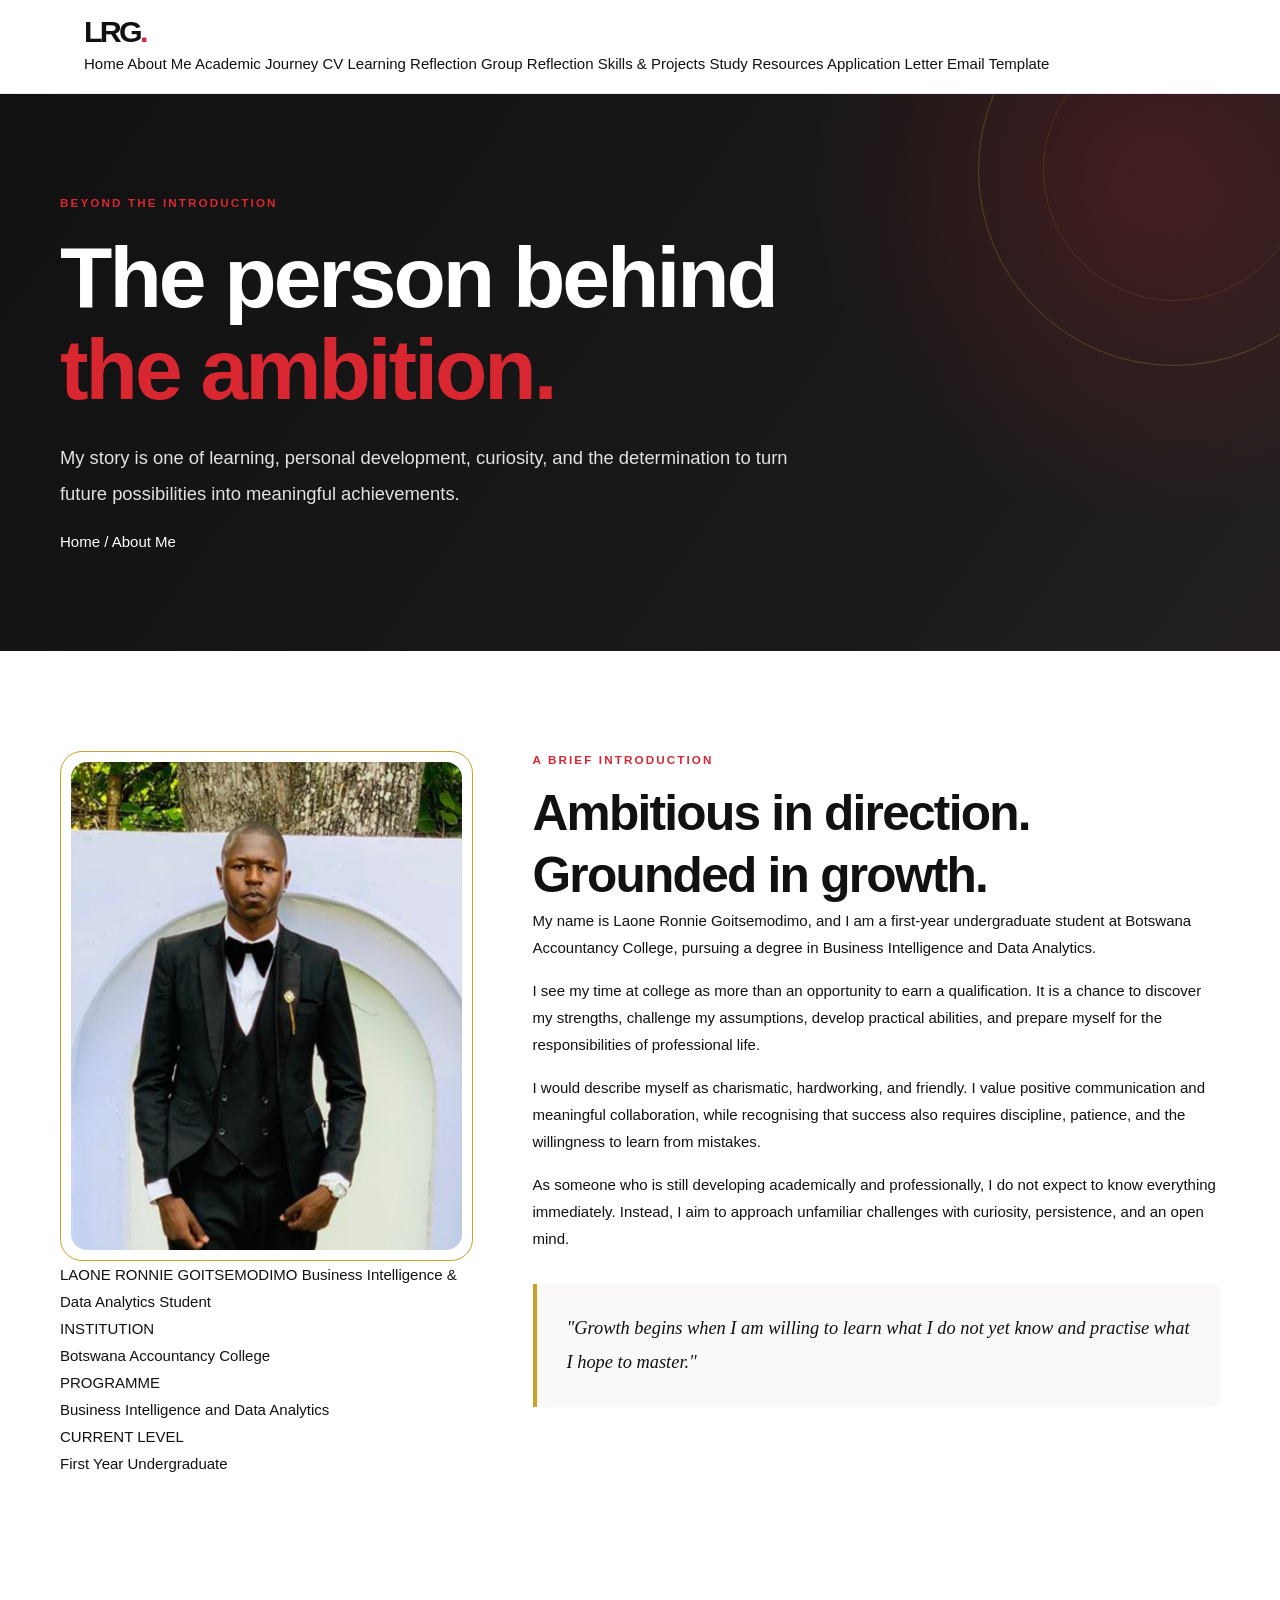
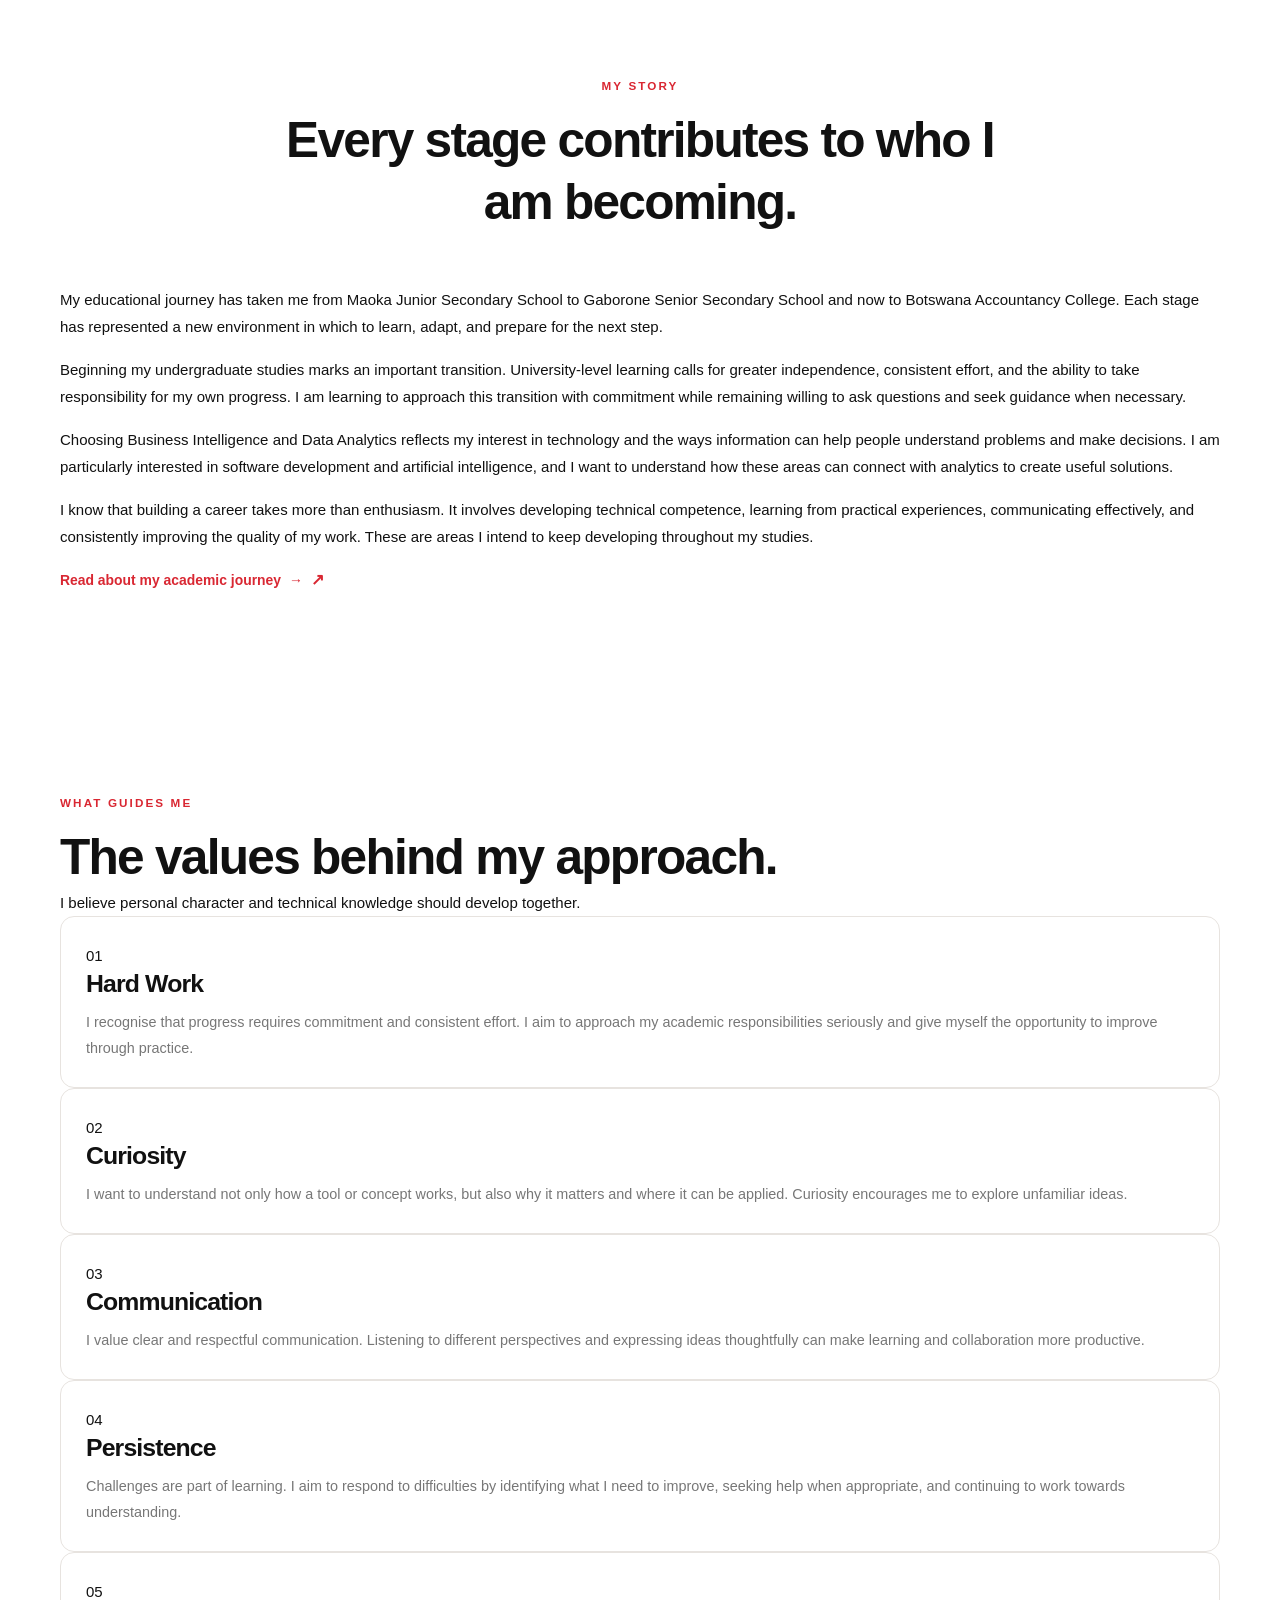
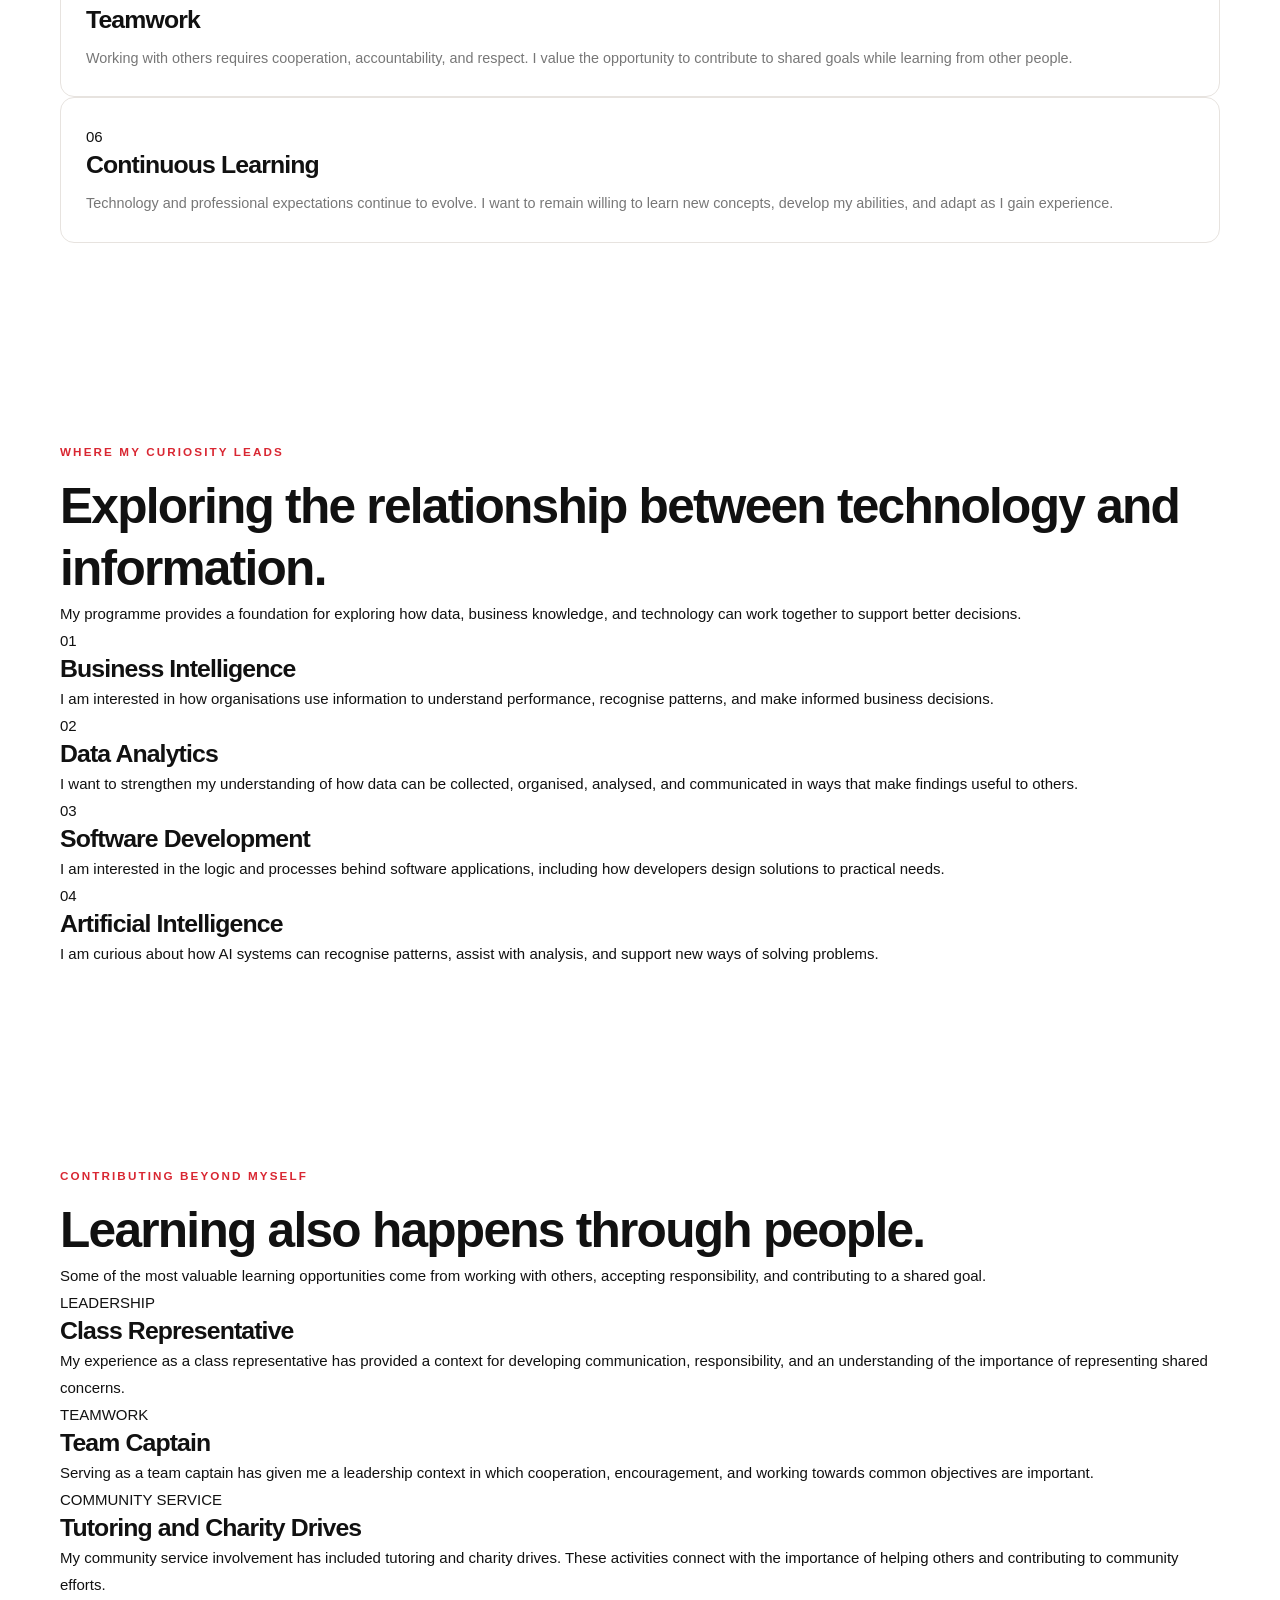
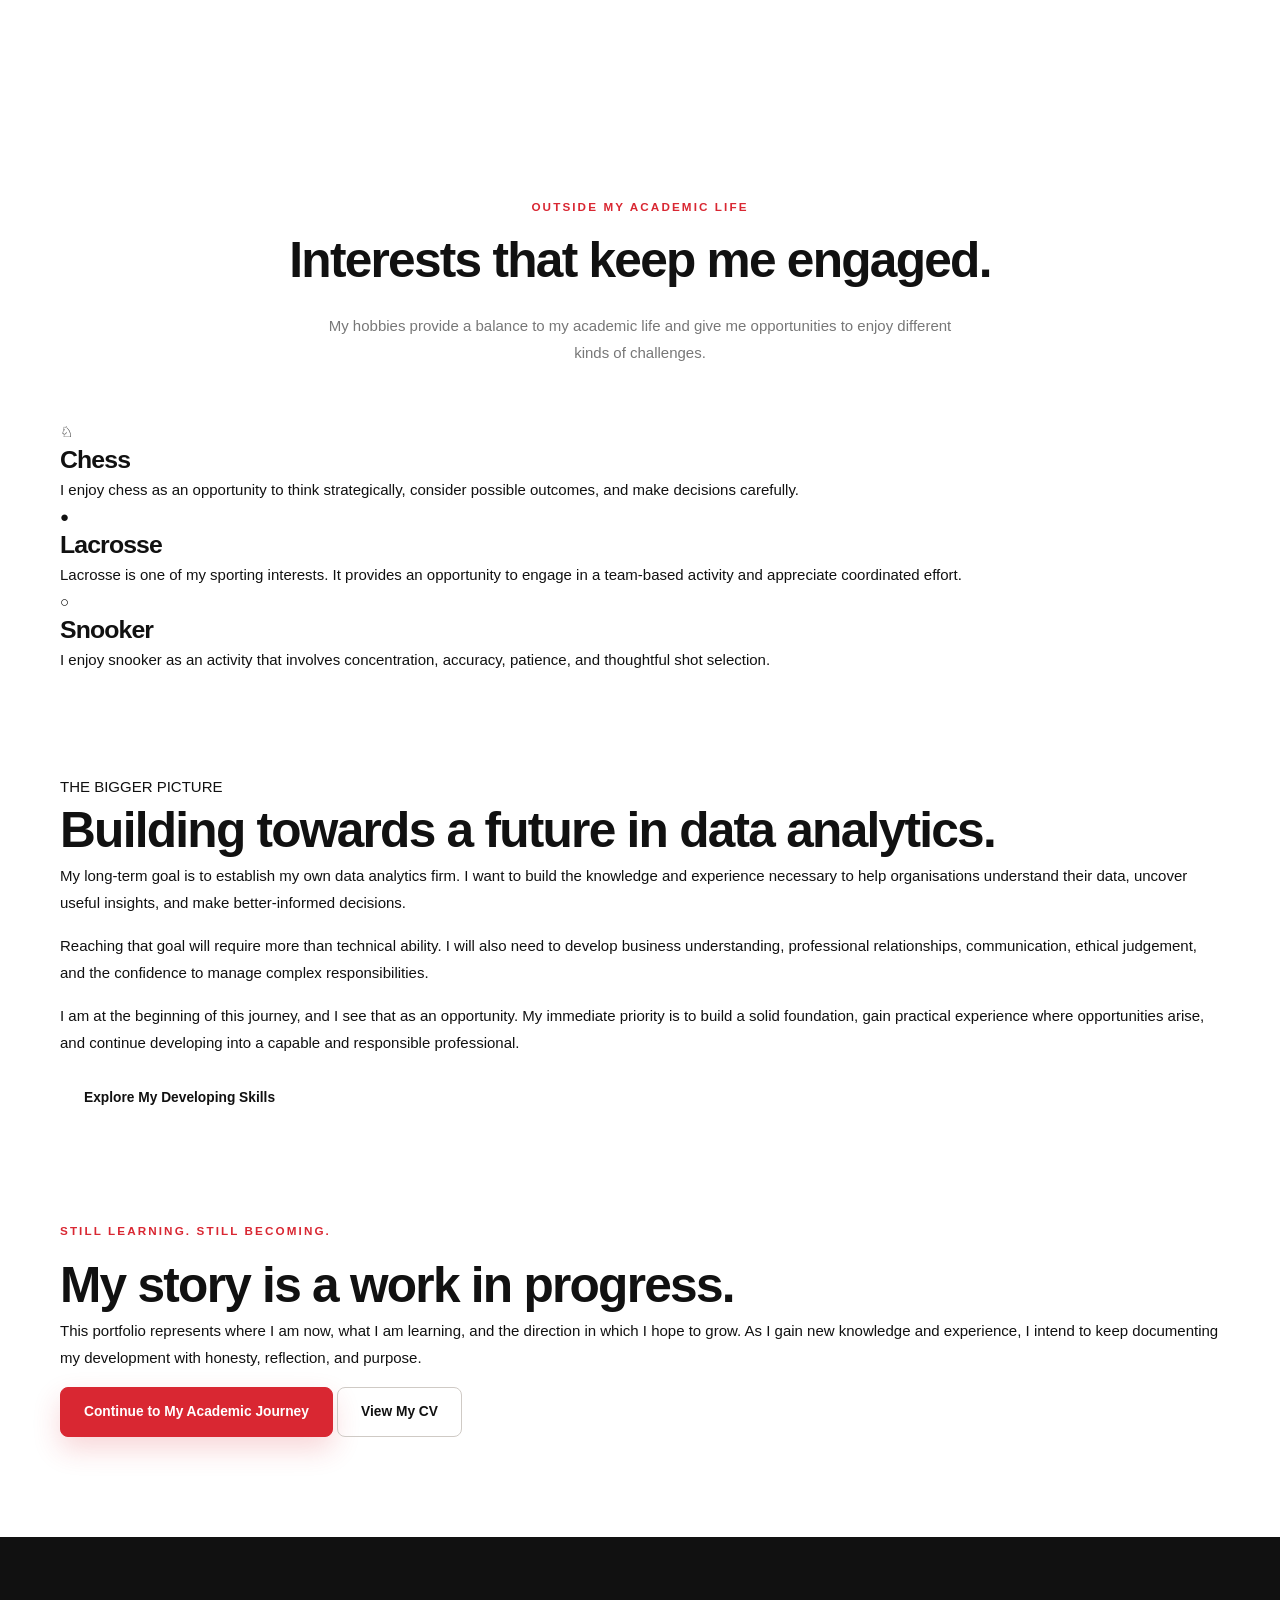
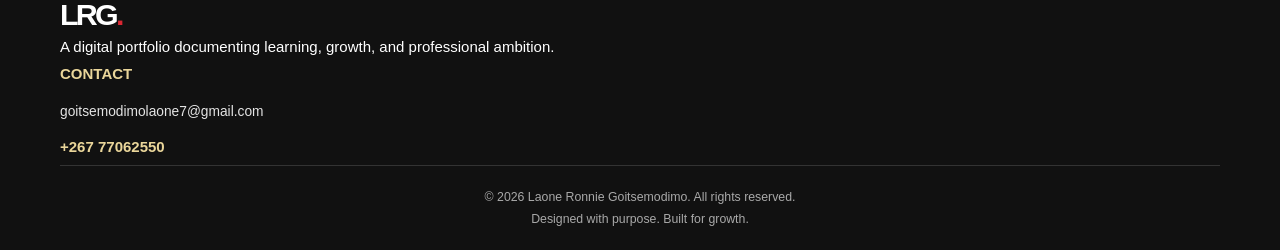
==== commit 2b52277e: "Update about.html" ====
--- a/about.html
+++ b/about.html
@@ -90,7 +90,7 @@
                     <div class="about-photo-frame">
 
                         <img
-                            src="images/ronzo2.PNG"
+                            src="images/ronzo2.jpg"
                             alt="Professional portrait of Laone Ronnie Goitsemodimo"
                             class="profile-image"
                         >
